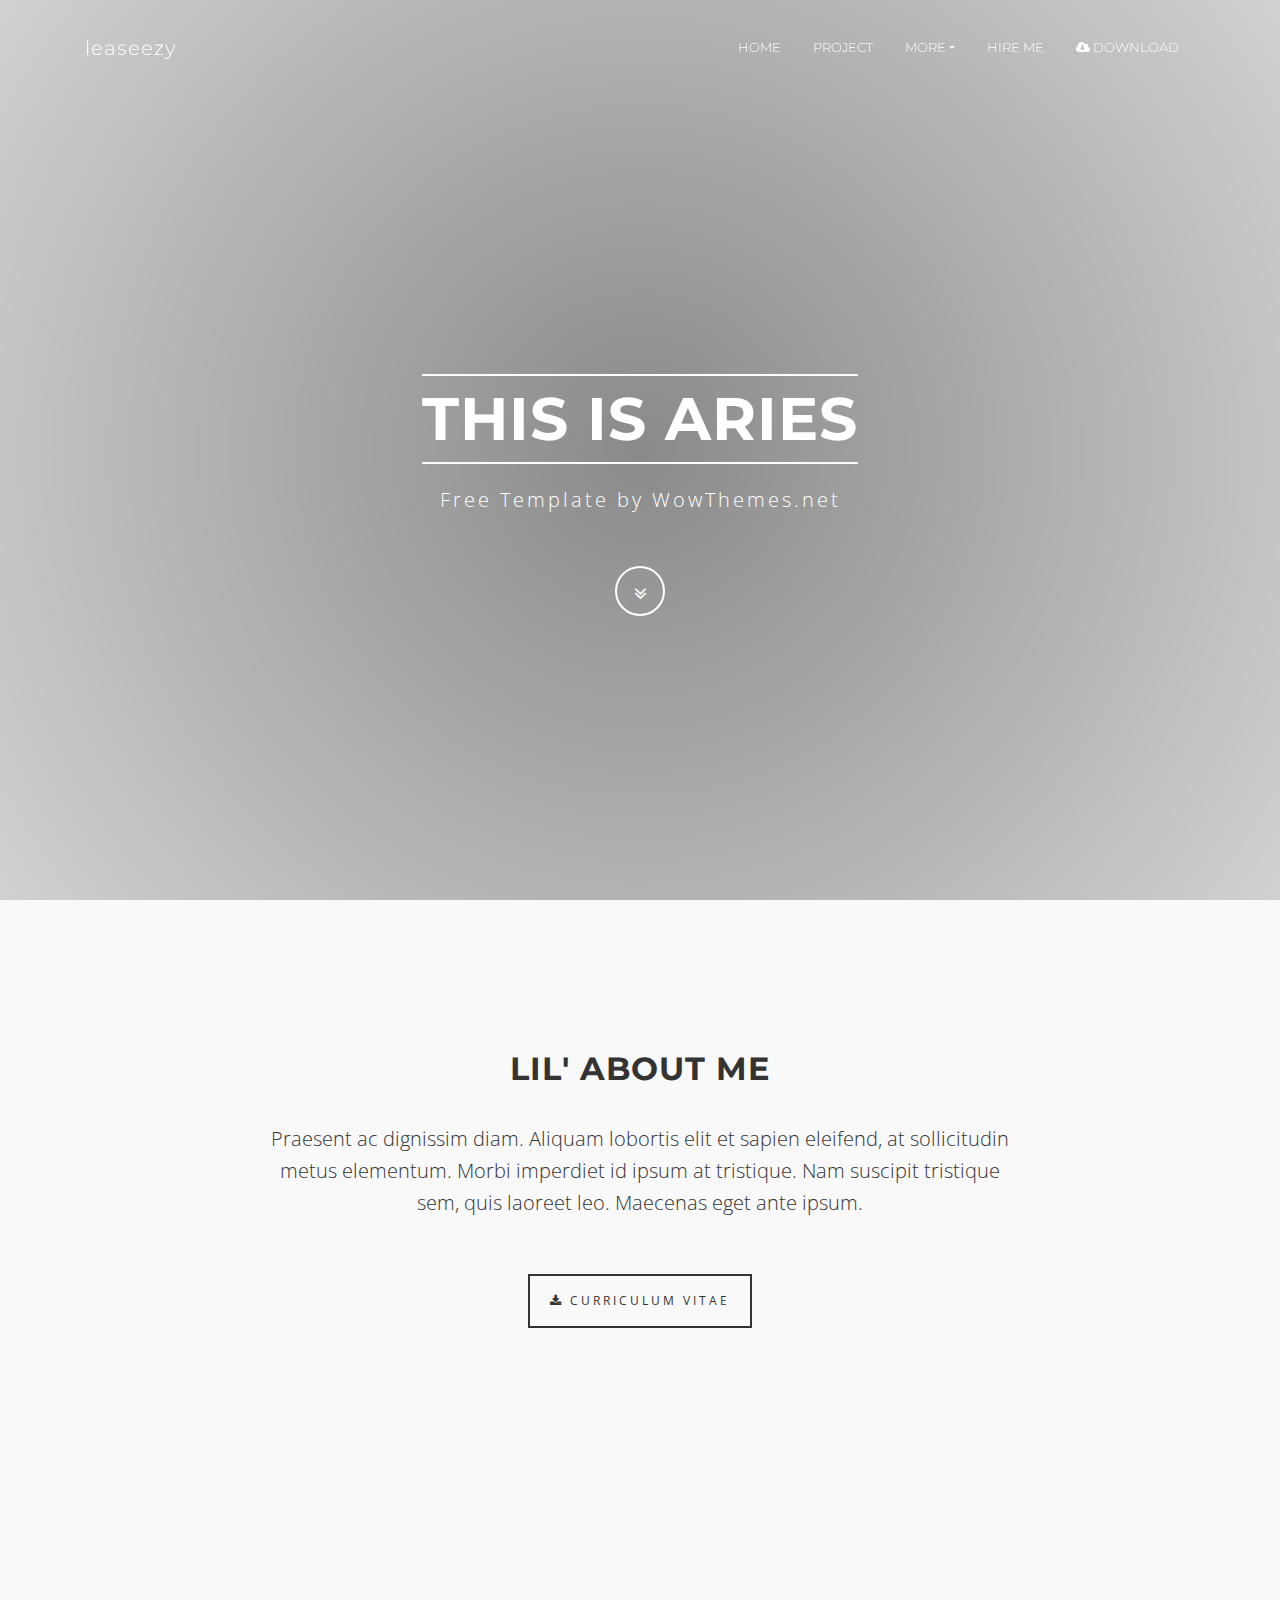
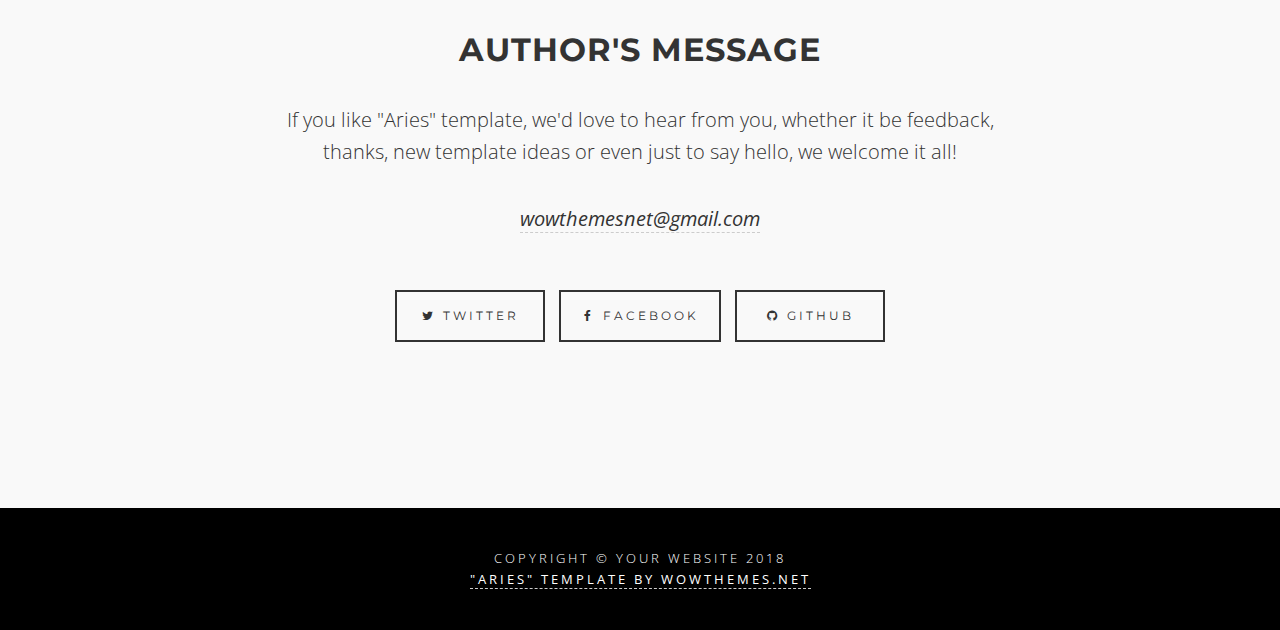
==== index.html @ 0cc39686 "Changing background" ====
<!-- inject:partials/header.html -->
<!DOCTYPE html>
<html lang="en">
  <head>
    <meta charset="utf-8">
    <meta name="viewport" content="width=device-width, initial-scale=1, shrink-to-fit=no">
    <meta http-equiv="x-ua-compatible" content="ie=edge">
    <meta name="description" content="">
    <meta name="keywords" content="">
    <meta name="author" content="">
    <title>Aries Free HTML Template</title>
    <link rel="shortcut icon" href="assets/img/favicon.ico">

    <!-- build:css -->
    <link rel="stylesheet" href="assets/css/main.css">
    <!-- endbuild -->
    
    <link href="https://fonts.googleapis.com/css?family=Montserrat:400,400i,700,700i|Open+Sans:300,300i,400,400i,700,700i" rel="stylesheet">
      
    <link href="https://maxcdn.bootstrapcdn.com/font-awesome/4.7.0/css/font-awesome.min.css" rel="stylesheet" integrity="sha384-wvfXpqpZZVQGK6TAh5PVlGOfQNHSoD2xbE+QkPxCAFlNEevoEH3Sl0sibVcOQVnN" crossorigin="anonymous">
      
    <link rel="stylesheet" href="assets/css/theme.css">
      
  </head>

  <body>      
      
    <nav class="navbar navbar-expand-md navbar-custom fixed-top">
        <div class="container">
            <a class="navbar-brand" href="index.html">leaseezy</a>
            <button class="navbar-light navbar-toggler" type="button" data-toggle="collapse" data-target="#navbarsDefault" aria-controls="navbarsDefault" aria-expanded="false" aria-label="Toggle navigation">
            <span class="navbar-toggler-icon"></span>
            </button>
            <div class="collapse navbar-collapse" id="navbarsDefault">
                <ul class="navbar-custom navbar-nav ml-auto">
                    
                    <li class="nav-item active">
                    <a class="nav-link" href="index.html">Home <span class="sr-only">(current)</span></a>
                    </li>
                    
                    <li class="nav-item">
                    <a class="nav-link" href="portfolio-item.html">Project</a>
                    </li>
   
                    <li class="nav-item dropdown">
                        <a class="nav-link dropdown-toggle" href="http://example.com" id="dropdown01" data-toggle="dropdown" aria-haspopup="true" aria-expanded="false">More</a>
                        <div class="dropdown-menu" aria-labelledby="dropdown01">                        
                        <a class="dropdown-item" href="page.html">Page Layout</a>
                        <a class="dropdown-item" href="post.html">Post Layout</a>
                        <a target="_blank" class="dropdown-item" href="https://www.wowthemes.net/themes/aries/">WP Version</a>
                        </div>
                    </li>
                    
                    <li class="nav-item">
                    <a class="nav-link" href="contact.html">Hire me</a>
                    </li>
                    
                    <li class="nav-item">
                    <a class="nav-link eventdl" href="https://github.com/wowthemesnet/template-aries-bootstrap-html/archive/master.zip"><i class="fa fa-cloud-download"></i> Download</a>
                    </li>
                    
                </ul>              
                
            </div>
        </div>
    </nav>
<!-- endinject -->

      
<!-- Intro -->
<div class="intro">
<div class="intro-body">
	<div class="container">
		<div class="row justify-content-center">
			<div class="col-md-8">
				<h1 class="brand-heading">THIS IS ARIES</h1>
				<p class="intro-text">
					Free Template by WowThemes.net
				</p>
				<a href="#pageid" class="btn btn-circle page-scroll">
				<i class="fa fa-angle-double-down animated"></i>
				</a>
			</div>
		</div>
	</div>
</div>
</div>
      
<!-- About -->
<section id="pageid">
<div class="container content-section text-center">
	<div class="row justify-content-center">		
		<div class="col-md-8">
            <h2 class="d-block">LIL' ABOUT ME</h2>
			<p>
				Praesent ac dignissim diam. Aliquam lobortis elit et sapien eleifend, at sollicitudin metus elementum. Morbi imperdiet id ipsum at tristique. Nam suscipit tristique sem, <a href="#">quis</a> laoreet leo. Maecenas eget ante ipsum.
			</p>
			<p>
				<a href="#" class="btnghost"><i class="fa fa-download"></i> Curriculum Vitae</a>
			</p>
		</div>
	</div>
</div>
</section>
      
<!-- Portfolio -->
<section id="portfolio">
<div class="gallery">
	<ul class="row">
		<li class="col-md-3">
		<a href="portfolio-item.html">
		<img src="https://images.unsplash.com/photo-1504626835342-6b01071d182e?ixlib=rb-0.3.5&ixid=eyJhcHBfaWQiOjEyMDd9&s=975855d515c9d56352ee3bfe74287f2b&auto=format&fit=crop&w=750&q=80" alt="">
		</a>
		</li>
		
		<li class="col-md-3">
		<a href="portfolio-item.html">
		<img src="https://images.unsplash.com/photo-1476514525535-07fb3b4ae5f1?ixlib=rb-0.3.5&ixid=eyJhcHBfaWQiOjEyMDd9&s=468a8c18f5d811cf03c654b653b5089e&auto=format&fit=crop&w=750&q=80" alt="">
		</a>
		</li>
		
		<li class="col-md-3">
		<a href="portfolio-item.html">
		<img src="https://images.unsplash.com/photo-1415650328328-1909c4ceabdb?ixlib=rb-0.3.5&s=4cb4e1b2310aa5d2307eff04f113d5f0&auto=format&fit=crop&w=750&q=80" alt="">
		</a>
		</li>
		
		
		<li class="col-md-3">
		<a href="portfolio-item.html">
		<img src="https://images.unsplash.com/photo-1442850473887-0fb77cd0b337?ixlib=rb-0.3.5&ixid=eyJhcHBfaWQiOjEyMDd9&s=6b527796946e88db3a0ec912ebe1a613&auto=format&fit=crop&w=750&q=80" alt="">
		</a>
		</li>
		
		<li class="col-md-3">
		<a href="portfolio-item.html">
		<img src="https://images.unsplash.com/photo-1495339647587-9021d80165d4?ixlib=rb-0.3.5&ixid=eyJhcHBfaWQiOjEyMDd9&s=79a0f3149dfec84464e0506f5ccb9107&auto=format&fit=crop&w=750&q=80" alt="">
		</a>
		</li>
		
		<li class="col-md-3">
		<a href="portfolio-item.html">
		<img src="https://images.unsplash.com/photo-1506852613309-def986635d7e?ixlib=rb-0.3.5&ixid=eyJhcHBfaWQiOjEyMDd9&s=f8b18461ac8b3abab7e7188eb342d8e1&auto=format&fit=crop&w=750&q=80" alt="">
		</a>
		</li>
		
		
		<li class="col-md-3">
		<a href="portfolio-item.html">
		<img src="https://images.unsplash.com/photo-1430915860098-2e303ffb8276?ixlib=rb-0.3.5&ixid=eyJhcHBfaWQiOjEyMDd9&s=f46f45c52d542e4b7cba47f1709cc98c&auto=format&fit=crop&w=750&q=80" alt="">
		</a>
		</li>
		
		<li class="col-md-3">
		<a href="portfolio-item.html">
		<img src="https://images.unsplash.com/photo-1430263431647-7bed9f792e72?ixlib=rb-0.3.5&ixid=eyJhcHBfaWQiOjEyMDd9&s=2f8e40576370da12b7f4c8c97f4a5044&auto=format&fit=crop&w=750&q=80" alt="">
		</a>
		</li>		

	</ul>
</div>
</section>
      
<!-- Contact -->
<section id="contact">
<div class="container content-section text-center">
	<div class="row justify-content-center">
		<div class="col-md-8">
			<h2>Author's Message</h2>
			<p>
				 If you like "Aries" template, we'd love to hear from you, whether it be feedback, thanks, new template ideas or even just to say hello, we welcome it all!
			</p>
			<p>
                <i><a href="mailto:wowthemesnet@gmail.com" class="highlightlink">wowthemesnet@gmail.com</a></i>
			</p>
			<ul class="list-inline banner-social-buttons">
                
				<li class="d-inline">
				<a href="https://twitter.com/wowthemesnet" class="btn btnghost btn-lg"><i class="fa fa-twitter fa-fw"></i> <span class="network-name">Twitter</span></a>
				</li>
                
				<li class="d-inline">
				<a href="https://www.facebook.com/pages/wowthemesnet/562560840468823" class="btn btnghost btn-lg"><i class="fa fa-facebook fa-fw"></i> <span class="network-name">Facebook</span></a>
				</li>
                
				<li class="d-inline">
				<a href="https://github.com/wowthemesnet/template-aries-bootstrap-html" class="btn btnghost btn-lg"><i class="fa fa-github fa-fw"></i> <span class="network-name">Github</span></a>
				</li>
                
			</ul>
		</div>
	</div>
</div>
</section>
      
<!-- inject:partials/footer.html -->
<footer>
<div class="container text-center">
    <p class="credits">
        Copyright &copy; Your Website 2018<br/>
        <a class="highlightlink" target="_blank" href="https://www.wowthemes.net">"Aries" Template by WowThemes.net</a>
    </p>
</div>
</footer>

<!-- build:js -->
<script src="assets/js/main.js"></script>
<!-- endbuild -->

<script src="assets/js/theme.js"></script>

</body>

</html>
<!-- endinject -->
---- assets/css/theme.css ----
/*
Template Name: Aries HTML
Copyright: wowthemesnet, https://www.wowthemes.net, https://bootstrapstarter.com/
*/

body {
	width:100%;
	height:100%;
	font-family: Open Sans, -apple-system, BlinkMacSystemFont, "Segoe UI", Roboto, "Helvetica Neue", Arial, sans-serif, "Apple Color Emoji", "Segoe UI Emoji", "Segoe UI Symbol";
	color:#fff;
	 font-weight:300;
}
html {
	width:100%;
	height:100%;
}
h1,h2,h3,h4,h5,h6 {
	margin:0 0 35px;
	text-transform:uppercase;
	font-family:Montserrat,"Helvetica Neue",Helvetica,Arial,sans-serif;
	font-weight:700;
	letter-spacing:1px;
}
p {
	margin:0 0 25px;
	font-size:18px;
	line-height:1.5;
}
img {
	max-width:100%;
}
@media(min-width:768px) {
	p {
			margin:0 0 35px;
			font-size:20px;
			line-height:1.6;
	}
}
a {
	color:inherit;
	-webkit-transition:all .2s ease-in-out;
	-moz-transition:all .2s ease-in-out;
	transition:all .2s ease-in-out;
}
a:hover,a:focus {
	text-decoration:none;
	color:inherit;
}
.alignleft {
    float:left;
    margin-right:20px;
}
.alignright {
    float:right;
    margin-left:20px;
}
.light {
	font-weight:400;
}
.navbar-custom {
	margin-bottom:0;
	border-bottom:1px solid rgba(255,255,255,.3);
	text-transform:uppercase;
	font-family:Montserrat,"Helvetica Neue",Helvetica,Arial,sans-serif;
	font-size:13px;
}
.navbar-custom .dropdown-item {
	font-size:13px;
    text-transform: none;
}
.navbar-custom .navbar-brand {
	font-size:20px;
	text-transform:none;
	letter-spacing:1px;
}
.navbar-custom .navbar-brand:focus {
	outline:0;
}
.navbar-custom .navbar-brand .navbar-toggle {
	padding:4px 6px;
	font-size:16px;
	color:#fff;
}
.navbar-custom .navbar-brand .navbar-toggle:focus,.navbar-custom .navbar-brand .navbar-toggle:active {
	outline:0;
}
.nav-link {
	padding-right:1rem;
	padding-left:1rem;
}
.nav-link a {
	-webkit-transition:background .3s ease-in-out;
	-moz-transition:background .3s ease-in-out;
	transition:background .3s ease-in-out;
}
.nav-link:hover {
	outline:0;
	color:#1ba39c;
	background-color:transparent;
}
.nav-link:focus,.nav-link:active {
	outline:0;
	background-color:transparent;
}
.nav-link.active {
	outline:0;
}
.nav-link.active {
	color:#1ba39c;
}
.nav-link.active:hover {
	color:#1ba39c;
}
@media(min-width:768px) {
	.navbar-custom {
			padding:15px 0;
			border-bottom:0;
			font-size:13px;
			background:0 0;
			-webkit-transition:background .5s ease-in-out,padding .5s ease-in-out;
			-moz-transition:background .5s ease-in-out,padding .5s ease-in-out;
			transition:background .5s ease-in-out,padding .5s ease-in-out;
	}
	.navbar-custom.top-nav-collapse {
		padding:1px 0;
		border-bottom:1px solid rgba(255,255,255,.3);
		color:#333;
		background:#fff;
	}
	.navbar-custom.top-nav-collapse a {
			color:#333;
			display:inline-block;
	}
	.navbar-expand-md .navbar-custom.navbar-nav .nav-link {
		padding-right:1rem;
		padding-left:1rem;
		font-weight:300;
	}
	.dropdown-menu {
		border:1px solid rgba(0,0,0,0.03);
	}
}
.intro {
	display:table;
	width:100%;
	height:auto;
	padding:100px 0 100px 0;
	text-align:center;
	color:#fff;
	background-image:radial-gradient(circle at 50% 50%,rgba(0,0,0,0.46),rgba(0,0,0,0.18)),url('https://images.unsplash.com/photo-1512113899577-0fedd3870bae?ixlib=rb-1.2.1&ixid=eyJhcHBfaWQiOjEyMDd9&auto=format&fit=crop&w=2089&q=80');
	-webkit-background-size:cover;
	-moz-background-size:cover;
	background-size:cover;
	-o-background-size:cover;
}
.intro .intro-body {
	display:table-cell;
	vertical-align:middle;
}
.intro .intro-body .brand-heading {
	font-size:40px;
}
.intro .intro-body .intro-text {
	font-size:18px;
}
@media(min-width:768px) {
	.intro {
			height:100vh;
			padding:0;
	}
	.intro .intro-body .brand-heading {
			font-size:60px;
			margin-top:90px;
			margin-bottom:20px;
			border-top:2px solid #fff;
			border-bottom:2px solid #fff;
			display:inline-block;
			padding:7px 0;
	}
	.intro .intro-body .intro-text {
			font-size:20px;
				font-weight:300;
				letter-spacing:3px;
	}
}
.btn-circle {
	width:50px;
	height:50px;
	margin-top:15px;
	line-height:40px;
	text-align:center;
	border:2px solid #fff;
	border-radius:100%!important;
	font-size:20px;
	color:#fff;
	background:0 0;
	-webkit-transition:background .3s ease-in-out;
	-moz-transition:background .3s ease-in-out;
	transition:background .3s ease-in-out;
}
.btn-circle:hover,.btn-circle:focus {
	outline:0;
	color:#fff;
	background:rgba(255,255,255,.1);
}
.btn-circle i.animated {
	-webkit-transition-property:-webkit-transform;
	-webkit-transition-duration:1s;
	-moz-transition-property:-moz-transform;
	-moz-transition-duration:1s;
}
.btn-circle:hover i.animated {
	-webkit-animation-name:pulse;
	-moz-animation-name:pulse;
	-webkit-animation-duration:1.5s;
	-moz-animation-duration:1.5s;
	-webkit-animation-iteration-count:infinite;
	-moz-animation-iteration-count:infinite;
	-webkit-animation-timing-function:linear;
	-moz-animation-timing-function:linear;
}
@-webkit-keyframes pulse {
	0% {
			-webkit-transform:scale(1);
			transform:scale(1);
	}
	50% {
			-webkit-transform:scale(1.2);
			transform:scale(1.2);
	}
	100% {
			-webkit-transform:scale(1);
			transform:scale(1);
	}
}
@-moz-keyframes pulse {
	0% {
			-moz-transform:scale(1);
			transform:scale(1);
	}
	50% {
			-moz-transform:scale(1.2);
			transform:scale(1.2);
	}
	100% {
			-moz-transform:scale(1);
			transform:scale(1);
	}
}
.content-section {
	padding-top:40px;
	padding-bottom:40px;
	clear:both;
}
@media(min-width:767px) {
	.content-section {
			padding:150px 0;
				 clear:both;
	}
}
.btn {
	border-radius:0;
	text-transform:uppercase;
	font-family:Montserrat,"Helvetica Neue",Helvetica,Arial,sans-serif;
	font-weight:400;
	-webkit-transition:all .3s ease-in-out;
	-moz-transition:all .3s ease-in-out;
	transition:all .3s ease-in-out;
}
.btn-default {
	border:1px solid #42dca3;
	color:#42dca3;
	background-color:transparent;
}
.btn-default:hover,.btn-default:focus {
	border:1px solid #42dca3;
	outline:0;
	color:#000;
	background-color:#42dca3;
}
ul.banner-social-buttons {
	margin-top:0;
}
@media(max-width:1199px) {
	ul.banner-social-buttons {
			margin-top:15px;
	}
}
@media(max-width:767px) {
	ul.banner-social-buttons li {
			display:block;
			margin-bottom:20px;
			padding:0;
	}
	ul.banner-social-buttons li:last-child {
			margin-bottom:0;
	}
	.intro .intro-body .brand-heading {
		font-size:40px;
		margin-bottom:5px;
	}
	.intro .intro-body .intro-text {
		margin-bottom:0;
		font-size:14px;
		letter-spacing:1px;
	}
	.navbar-custom {
		background-color:#fff;
	}
	.navbar-custom a {
		color:#333;
	}
	.intro {
		padding:100px 0 50px 0;
	}
}
footer {
	padding:40px 0;
	z-index:1;
	position:relative;
	clear:both;
	background:#000;
}
footer p {
	margin:0;
	font-size:15px;
}
footer p.credits {
	text-transform:uppercase;
	font-size:13px;
	letter-spacing:3px;
}
::-moz-selection {
	text-shadow:none;
	background:#fcfcfc;
	background:rgba(255,255,255,.2);
}
::selection {
	text-shadow:none;
	background:#fcfcfc;
	background:rgba(255,255,255,.2);
}
img::selection {
	background:0 0;
}
img::-moz-selection {
	background:0 0;
}
body {
	webkit-tap-highlight-color:rgba(255,255,255,.2);
}
.bgblue {
	background:#22292c;
}
.inlineblock {
	display:inline-block;
}
p:last-child {
	margin-bottom:0;
}
p.lead {
	line-height:1.9;
}
.btnghost {
	border:2px solid #333;
	background-color:transparent;
	padding:15px 20px;
	letter-spacing:3px;
	font-size:12px;
	text-transform:uppercase;
	font-weight:400;
	color:#333;
	margin:20px 5px 0 5px;
	display:inline-block;
    min-width: 150px;
}
.btnghost:hover {
	background-color:#333;
	color:#fff;
	border:2px solid #333;
}
.highlightlink {
	border-bottom:1px dashed #ccc;
	font-weight:400;
}
.bgcover {
	background-size:cover;
	background-repeat:no-repeat;
	position:relative;
}
img {
	max-width:100%;
}
.gallery ul {
	padding:0;
	margin:0;
}
.gallery img {
	max-width:100%;
	height:auto;
	padding:0;
	margin:0;
}
.gallery ul li {
	margin:0;
	position:relative;
	list-style:none;
	padding:0;
	display:inline-block;
}
.gallery ul li a {
	display:block;
	position:relative;
	width:100%;
	height:100%;
	margin:0;
	padding:0;
	line-height:0;
	overflow:hidden;
	max-height:220px;
}
.gallery ul li a:before {
	position:absolute;
	width:32px;
	height:32px;
	top:40%;
	left:50%;
	margin:-14px 0 0 -16px;
	background:url(data:image/svg+xml;
	utf8,%3C%3Fxml%20version%3D%221.0%22%20encoding%3D%22utf-8%22%3F%3E%0A%3C%21--%20Generator%3A%20Adobe%20Illustrator%2017.1.0%2C%20SVG%20Export%20Plug-In%20.%20SVG%20Version%3A%206.00%20Build%200%29%20%20--%3E%0A%3C%21DOCTYPE%20svg%20PUBLIC%20%22-//W3C//DTD%20SVG%201.1//EN%22%20%22http%3A//www.w3.org/Graphics/SVG/1.1/DTD/svg11.dtd%22%3E%0A%3Csvg%20version%3D%221.1%22%0A%09%20id%3D%22svg2%22%20xmlns%3Adc%3D%22http%3A//purl.org/dc/elements/1.1/%22%20xmlns%3Acc%3D%22http%3A//creativecommons.org/ns%23%22%20xmlns%3Ardf%3D%22http%3A//www.w3.org/1999/02/22-rdf-syntax-ns%23%22%20xmlns%3Asvg%3D%22http%3A//www.w3.org/2000/svg%22%20xmlns%3Asodipodi%3D%22http%3A//sodipodi.sourceforge.net/DTD/sodipodi-0.dtd%22%20xmlns%3Ainkscape%3D%22http%3A//www.inkscape.org/namespaces/inkscape%22%20inkscape%3Aversion%3D%220.48.4%20r9939%22%20sodipodi%3Adocname%3D%22icon-fullscreen.svg%22%0A%09%20xmlns%3D%22http%3A//www.w3.org/2000/svg%22%20xmlns%3Axlink%3D%22http%3A//www.w3.org/1999/xlink%22%20x%3D%220px%22%20y%3D%220px%22%20viewBox%3D%220%200%20960%20560%22%0A%09%20enable-background%3D%22new%200%200%20960%20560%22%20xml%3Aspace%3D%22preserve%22%3E%0A%3Csodipodi%3Anamedview%20%20borderopacity%3D%221%22%20pagecolor%3D%22%23ffffff%22%20bordercolor%3D%22%23666666%22%20objecttolerance%3D%2210%22%20gridtolerance%3D%2210%22%20guidetolerance%3D%2210%22%20showgrid%3D%22false%22%20fit-margin-top%3D%220%22%20fit-margin-left%3D%220%22%20inkscape%3Azoom%3D%227.375%22%20inkscape%3Acx%3D%22-5.1525424%22%20inkscape%3Acy%3D%2216%22%20id%3D%22namedview11%22%20inkscape%3Awindow-x%3D%22-8%22%20inkscape%3Awindow-y%3D%22-8%22%20fit-margin-right%3D%220%22%20inkscape%3Apageopacity%3D%220%22%20fit-margin-bottom%3D%220%22%20inkscape%3Awindow-width%3D%221366%22%20inkscape%3Awindow-height%3D%22706%22%20inkscape%3Awindow-maximized%3D%221%22%20inkscape%3Apageshadow%3D%222%22%20inkscape%3Acurrent-layer%3D%22svg2%22%3E%0A%09%3C/sodipodi%3Anamedview%3E%0A%3Cg%3E%0A%09%3Crect%20x%3D%22220%22%20y%3D%22260%22%20fill%3D%22%23FFFFFF%22%20width%3D%22536%22%20height%3D%2224%22/%3E%0A%3C/g%3E%0A%3Cg%3E%0A%09%3Crect%20x%3D%22476%22%20y%3D%224%22%20fill%3D%22%23FFFFFF%22%20width%3D%2224%22%20height%3D%22556%22/%3E%0A%3C/g%3E%0A%3C/svg%3E%0A) no-repeat;
	content:"";
	opacity:0;
	z-index:1;
	-webkit-transition:all 0.3s linear;
	-moz-transition:all 0.3s linear;
	transition:all 0.3s linear;
}
.gallery ul li a:hover:before {
	top:50%;
	opacity:1;
}
.gallery ul li a:after {
	position:absolute;
	width:100%;
	top:0;
	bottom:0;
	background:rgba(0,0,0,0.3);
	content:"";
	opacity:0;
	-webkit-transition:all 0.3s linear;
	-moz-transition:all 0.3s linear;
	transition:all 0.3s linear;
}
.gallery ul li a:hover:after {
	opacity:1;
}
.sidebar {padding-left:10%;font-size:15px;}
.widget {margin-bottom:2rem;}
.widget ul li { border-bottom: 1px solid #f3f3f3;padding:6px 0;}
.widget h6 {margin-bottom:20px;font-size:15px;}
section:after {
	float:none;
	clear:both;
}
section {
	background-color:#f9f9f9;
	color:#333;
	overflow:hidden;
}
.done {
	display:none;
}
.error input,input.error,.error textarea,textarea.error {
	background-color:#ffffff;
	border-bottom:2px solid orangered !Important;
	-webkit-transition:border linear 0.2s,box-shadow linear 0.2s;
	-moz-transition:border linear 0.2s,box-shadow linear 0.2s;
	-o-transition:border linear 0.2s,box-shadow linear 0.2s;
	transition:border linear 0.2s,box-shadow linear 0.2s;
}
#contactform input,#contactform textarea {
	border:0px;
	border-bottom:2px solid #333;
	width:100%;
	background-color:transparent;
	padding:20px 0px;
	text-transform:uppercase;
	letter-spacing:2px;
	margin-bottom:20px;
}
#contactform .btn {
	width:auto;
	border:2px solid;
	padding:10px 20px;
	display:inline-block;
}
#contactform .btn:hover {
	background-color:#333;
	color:#fff;
	border:2px solid #333;
}
#contactform input:focus,#contactform input:active,#contactform textarea:focus,#contactform textarea:active {
	border-top:0px;
	border-bottom:2px solid lightseagreen;
	outline:0;
	outline: none;
}
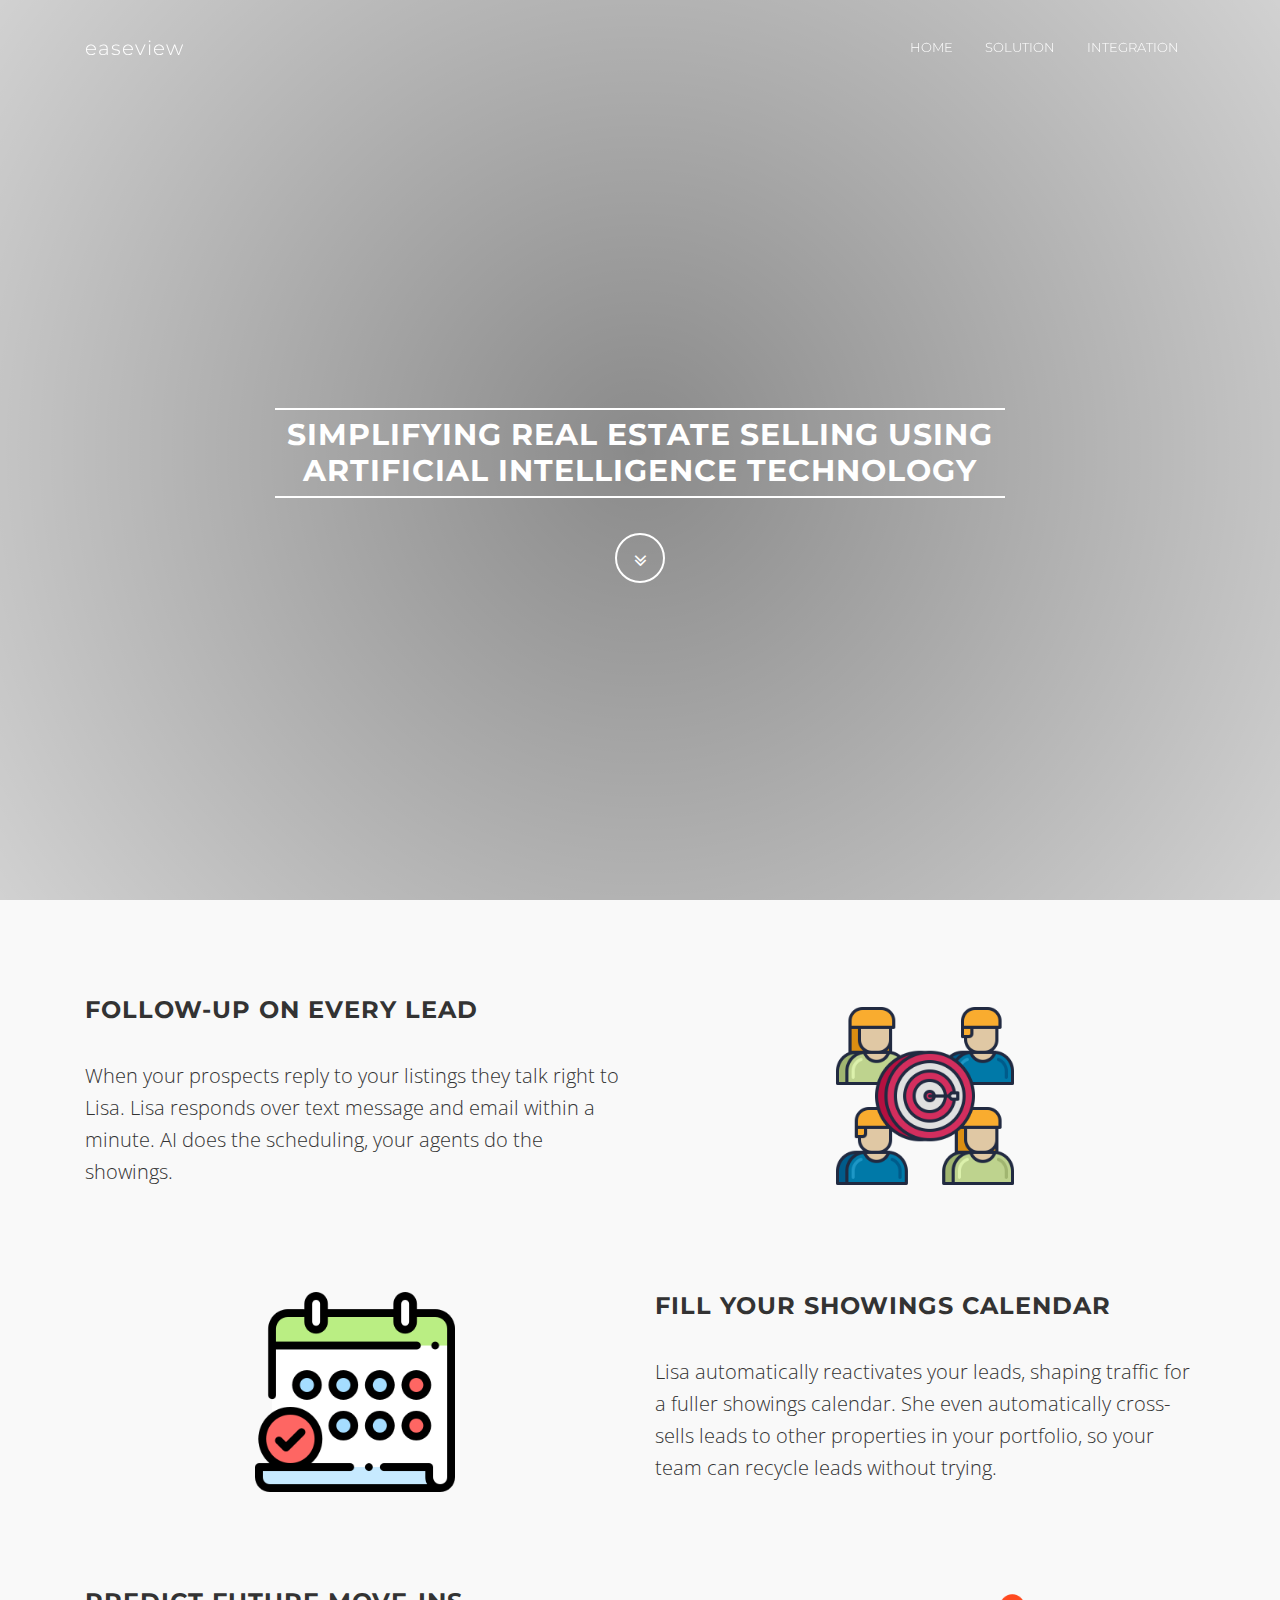
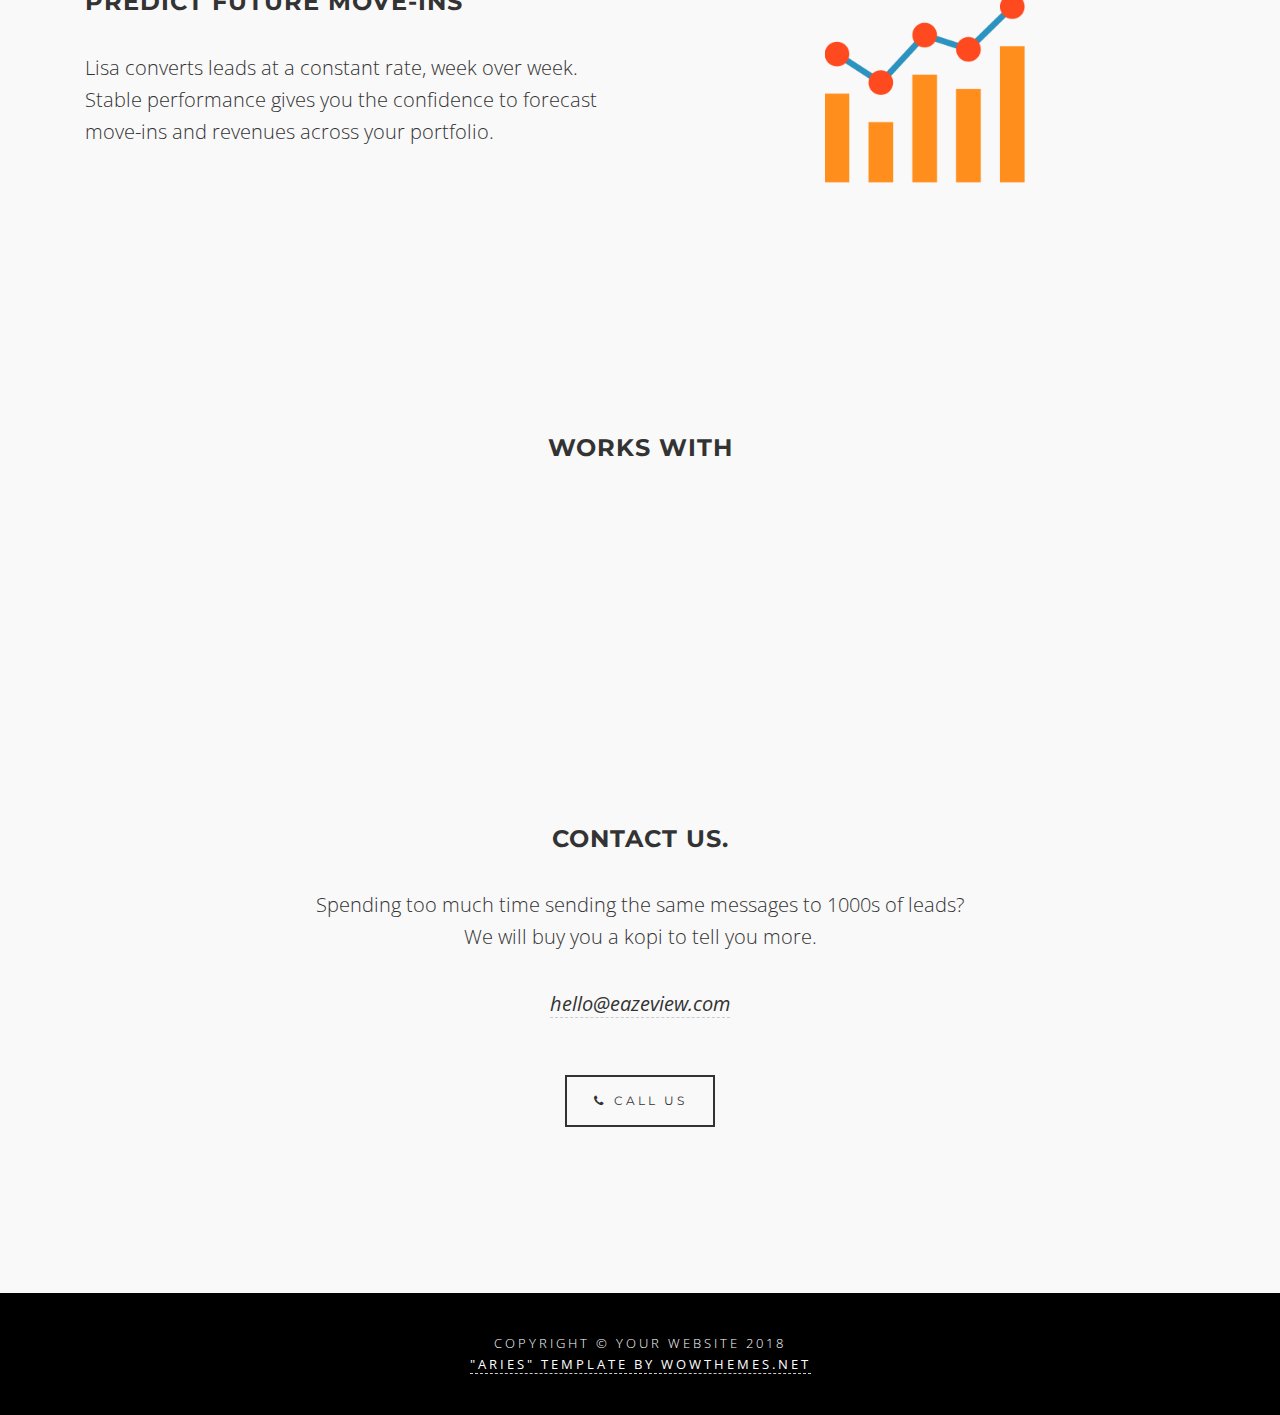
==== commit 70c9d55c: "Changes draft 1" ====
--- a/index.html
+++ b/index.html
@@ -27,7 +27,7 @@
       
     <nav class="navbar navbar-expand-md navbar-custom fixed-top">
         <div class="container">
-            <a class="navbar-brand" href="index.html">leaseezy</a>
+            <a class="navbar-brand" href="index.html">easeview</a>
             <button class="navbar-light navbar-toggler" type="button" data-toggle="collapse" data-target="#navbarsDefault" aria-controls="navbarsDefault" aria-expanded="false" aria-label="Toggle navigation">
             <span class="navbar-toggler-icon"></span>
             </button>
@@ -35,29 +35,14 @@
                 <ul class="navbar-custom navbar-nav ml-auto">
                     
                     <li class="nav-item active">
-                    <a class="nav-link" href="index.html">Home <span class="sr-only">(current)</span></a>
-                    </li>
-                    
+                    	<a class="nav-link" href="index.html">Home <span class="sr-only">(current)</span></a>
+                    </li>     
                     <li class="nav-item">
-                    <a class="nav-link" href="portfolio-item.html">Project</a>
-                    </li>
-   
-                    <li class="nav-item dropdown">
-                        <a class="nav-link dropdown-toggle" href="http://example.com" id="dropdown01" data-toggle="dropdown" aria-haspopup="true" aria-expanded="false">More</a>
-                        <div class="dropdown-menu" aria-labelledby="dropdown01">                        
-                        <a class="dropdown-item" href="page.html">Page Layout</a>
-                        <a class="dropdown-item" href="post.html">Post Layout</a>
-                        <a target="_blank" class="dropdown-item" href="https://www.wowthemes.net/themes/aries/">WP Version</a>
-                        </div>
-                    </li>
-                    
-                    <li class="nav-item">
-                    <a class="nav-link" href="contact.html">Hire me</a>
-                    </li>
-                    
-                    <li class="nav-item">
-                    <a class="nav-link eventdl" href="https://github.com/wowthemesnet/template-aries-bootstrap-html/archive/master.zip"><i class="fa fa-cloud-download"></i> Download</a>
-                    </li>
+                   		<a class="nav-link" href="#pageid">Solution</a>
+					</li>
+					<li class="nav-item">
+						<a class="nav-link" href="#works-with">Integration</a>
+					</li>
                     
                 </ul>              
                 
@@ -73,10 +58,7 @@
 	<div class="container">
 		<div class="row justify-content-center">
 			<div class="col-md-8">
-				<h1 class="brand-heading">THIS IS ARIES</h1>
-				<p class="intro-text">
-					Free Template by WowThemes.net
-				</p>
+				<h1 class="brand-heading">Simplifying Real Estate Selling Using Artificial Intelligence Technology</h1>
 				<a href="#pageid" class="btn btn-circle page-scroll">
 				<i class="fa fa-angle-double-down animated"></i>
 				</a>
@@ -88,21 +70,58 @@
       
 <!-- About -->
 <section id="pageid">
-<div class="container content-section text-center">
+<div class="container my-5">
 	<div class="row justify-content-center">		
-		<div class="col-md-8">
-            <h2 class="d-block">LIL' ABOUT ME</h2>
-			<p>
-				Praesent ac dignissim diam. Aliquam lobortis elit et sapien eleifend, at sollicitudin metus elementum. Morbi imperdiet id ipsum at tristique. Nam suscipit tristique sem, <a href="#">quis</a> laoreet leo. Maecenas eget ante ipsum.
-			</p>
-			<p>
-				<a href="#" class="btnghost"><i class="fa fa-download"></i> Curriculum Vitae</a>
-			</p>
-		</div>
-	</div>
-</div>
-</section>
-      
+		<div class="col-md-6 my-5">
+            <h4 class="d-block">Follow-up on every lead</h4>
+			<p>
+				When your prospects reply to your listings they talk right to Lisa. Lisa responds over text message and email within a minute. AI does the scheduling, your agents do the showings.
+			</p>
+		</div>
+		<div class="col-md-6 my-5 text-center">
+            <img src="assets/img/target.png"  height="200" alt="">
+		</div>
+		<div class="col-md-6 my-5 text-center">
+            <img src="assets/img/appointment.png"  height="200" alt="">
+		</div>
+		<div class="col-md-6 my-5">
+            <h4 class="d-block">Fill your showings calendar</h4>
+			<p>
+				Lisa automatically reactivates your leads, shaping traffic for a fuller showings calendar. She even automatically cross-sells leads to other properties in your portfolio, so your team can recycle leads without trying.
+			</p>
+		</div>
+		<div class="col-md-6 my-5">
+            <h4 class="d-block">Predict future move-ins</h4>
+			<p>
+				Lisa converts leads at a constant rate, week over week. Stable performance gives you the confidence to forecast move-ins and revenues across your portfolio.
+			</p>
+		</div>
+		<div class="col-md-6 my-5 text-center">
+            <img src="assets/img/graph.png"  height="200" alt="">
+		</div>
+	</div>
+</div>
+</section>
+<!-- Works With -->
+<section id="works-with">
+	<div class="container content-section text-center">
+		<div class="row justify-content-center">		
+			<div class="col-md-12">
+				<h4 class="d-block">Works With</h4>
+			</div>
+			<div class="col-md-12">
+				<div class="row">
+					<div class="col-md-6">
+						<img src="https://www.99.co/static/img/logo/99-hires.png"  height="100" alt="">
+					</div>
+					<div class="col-md-6">
+						<img src="https://www.asiapropertyawards.com/wp-content/uploads/2018/11/logo-propertyguru.png" height="100" alt="">
+					</div>
+				</div>
+			</div>
+		</div>
+	</div>
+</section>
 <!-- Portfolio -->
 <section id="portfolio">
 <div class="gallery">
@@ -147,44 +166,34 @@
 		
 		<li class="col-md-3">
 		<a href="portfolio-item.html">
-		<img src="https://images.unsplash.com/photo-1430915860098-2e303ffb8276?ixlib=rb-0.3.5&ixid=eyJhcHBfaWQiOjEyMDd9&s=f46f45c52d542e4b7cba47f1709cc98c&auto=format&fit=crop&w=750&q=80" alt="">
-		</a>
-		</li>
-		
-		<li class="col-md-3">
-		<a href="portfolio-item.html">
-		<img src="https://images.unsplash.com/photo-1430263431647-7bed9f792e72?ixlib=rb-0.3.5&ixid=eyJhcHBfaWQiOjEyMDd9&s=2f8e40576370da12b7f4c8c97f4a5044&auto=format&fit=crop&w=750&q=80" alt="">
+		<img src="https://images.unsplash.com/photo-1527465094057-db061fdbfaf7?ixlib=rb-1.2.1&auto=format&fit=crop&w=900&q=60" alt="">
+		</a>
+		</li>
+		
+		<li class="col-md-3">
+		<a href="portfolio-item.html">
+		<img src="https://images.unsplash.com/photo-1489936724440-afaf5a115ede?ixlib=rb-1.2.1&auto=format&fit=crop&w=900&q=60" alt="">
 		</a>
 		</li>		
 
 	</ul>
 </div>
 </section>
-      
 <!-- Contact -->
 <section id="contact">
 <div class="container content-section text-center">
 	<div class="row justify-content-center">
 		<div class="col-md-8">
-			<h2>Author's Message</h2>
-			<p>
-				 If you like "Aries" template, we'd love to hear from you, whether it be feedback, thanks, new template ideas or even just to say hello, we welcome it all!
-			</p>
-			<p>
-                <i><a href="mailto:wowthemesnet@gmail.com" class="highlightlink">wowthemesnet@gmail.com</a></i>
+			<h4> Contact Us.</h4>
+			<p>
+				Spending too much time sending the same messages to 1000s of leads? <br> We will buy you a kopi to tell you more.
+			</p>
+			<p>
+                <i><a href="mailto:wowthemesnet@gmail.com" class="highlightlink">hello@eazeview.com</a></i>
 			</p>
 			<ul class="list-inline banner-social-buttons">
-                
 				<li class="d-inline">
-				<a href="https://twitter.com/wowthemesnet" class="btn btnghost btn-lg"><i class="fa fa-twitter fa-fw"></i> <span class="network-name">Twitter</span></a>
-				</li>
-                
-				<li class="d-inline">
-				<a href="https://www.facebook.com/pages/wowthemesnet/562560840468823" class="btn btnghost btn-lg"><i class="fa fa-facebook fa-fw"></i> <span class="network-name">Facebook</span></a>
-				</li>
-                
-				<li class="d-inline">
-				<a href="https://github.com/wowthemesnet/template-aries-bootstrap-html" class="btn btnghost btn-lg"><i class="fa fa-github fa-fw"></i> <span class="network-name">Github</span></a>
+					<a href="tel:6588929133" class="btn btnghost btn-lg"><i class="fa fa-phone fa-fw"></i> <span class="network-name">Call Us</span></a>
 				</li>
                 
 			</ul>
--- a/assets/css/theme.css
+++ b/assets/css/theme.css
@@ -158,7 +158,7 @@
 	vertical-align:middle;
 }
 .intro .intro-body .brand-heading {
-	font-size:40px;
+	font-size:20px;
 }
 .intro .intro-body .intro-text {
 	font-size:18px;
@@ -169,7 +169,7 @@
 			padding:0;
 	}
 	.intro .intro-body .brand-heading {
-			font-size:60px;
+			font-size:30px;
 			margin-top:90px;
 			margin-bottom:20px;
 			border-top:2px solid #fff;
@@ -296,7 +296,7 @@
 			margin-bottom:0;
 	}
 	.intro .intro-body .brand-heading {
-		font-size:40px;
+		font-size:30px;
 		margin-bottom:5px;
 	}
 	.intro .intro-body .intro-text {
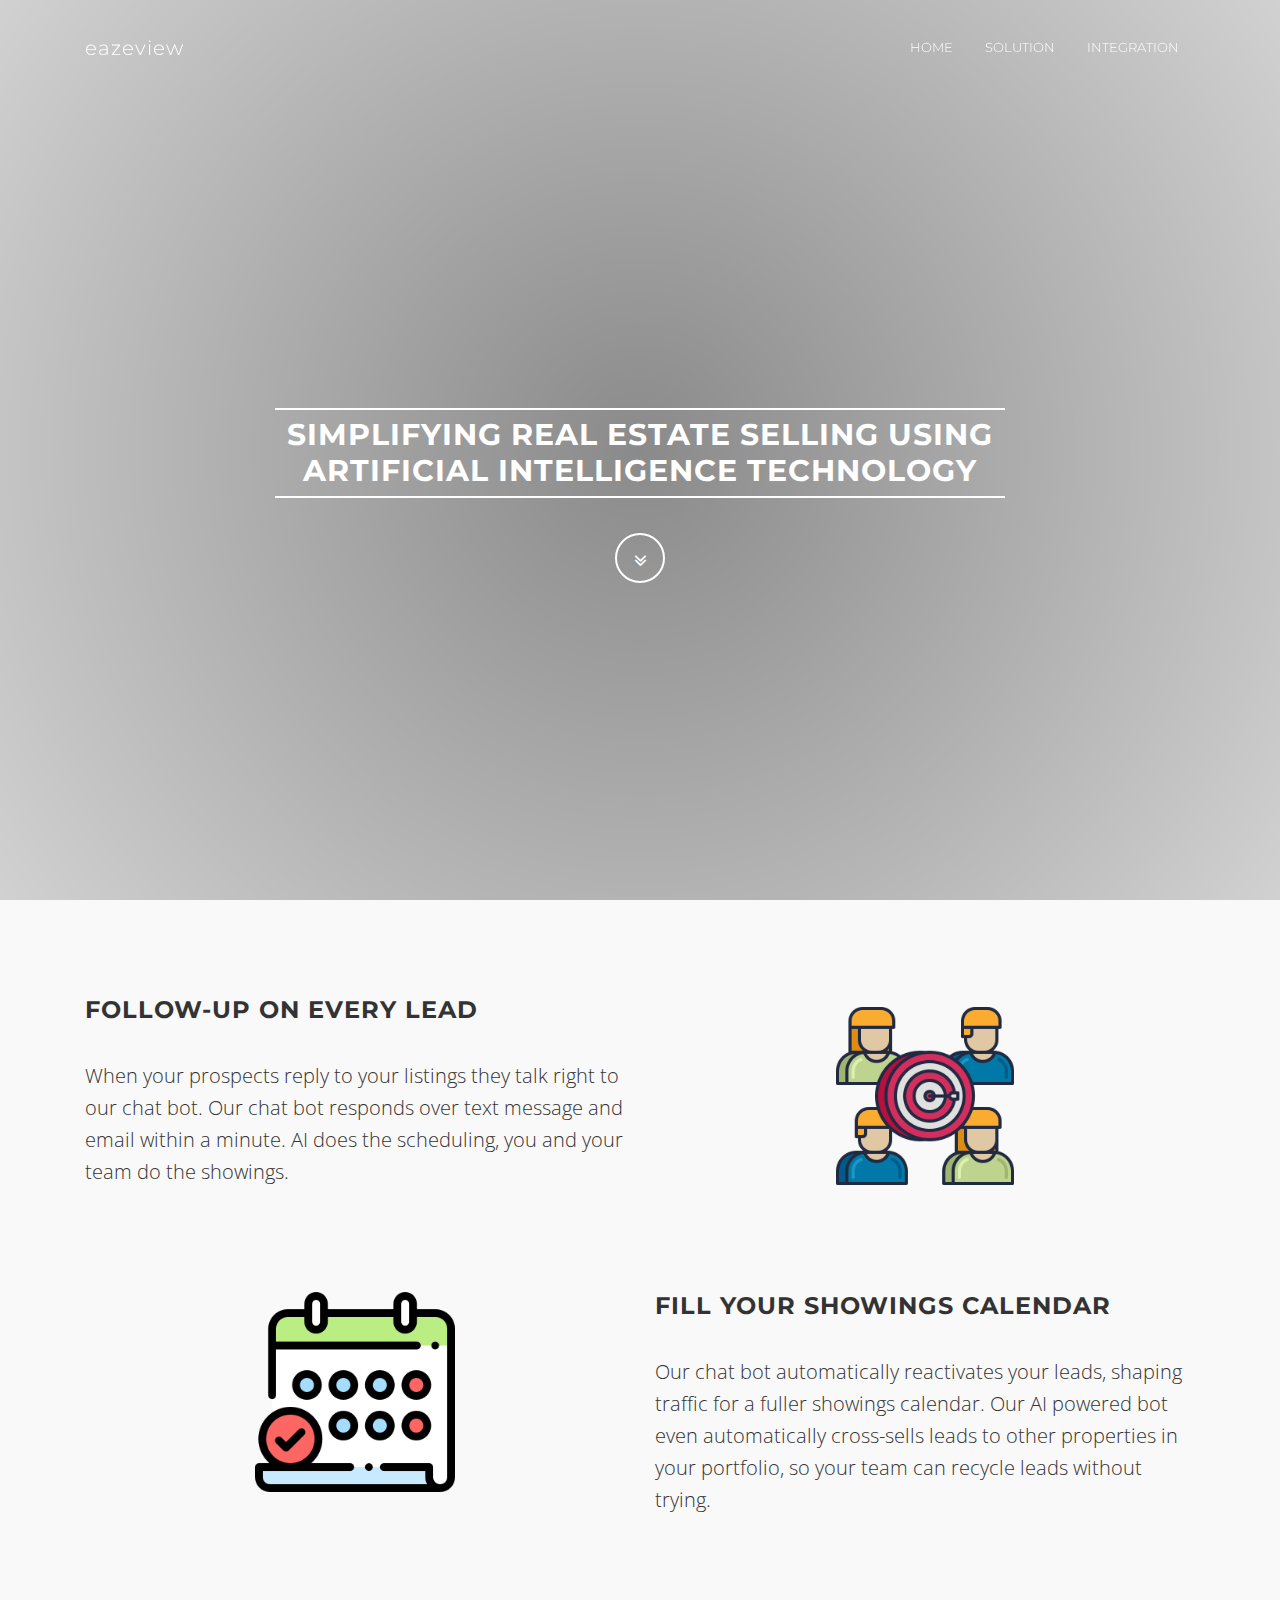
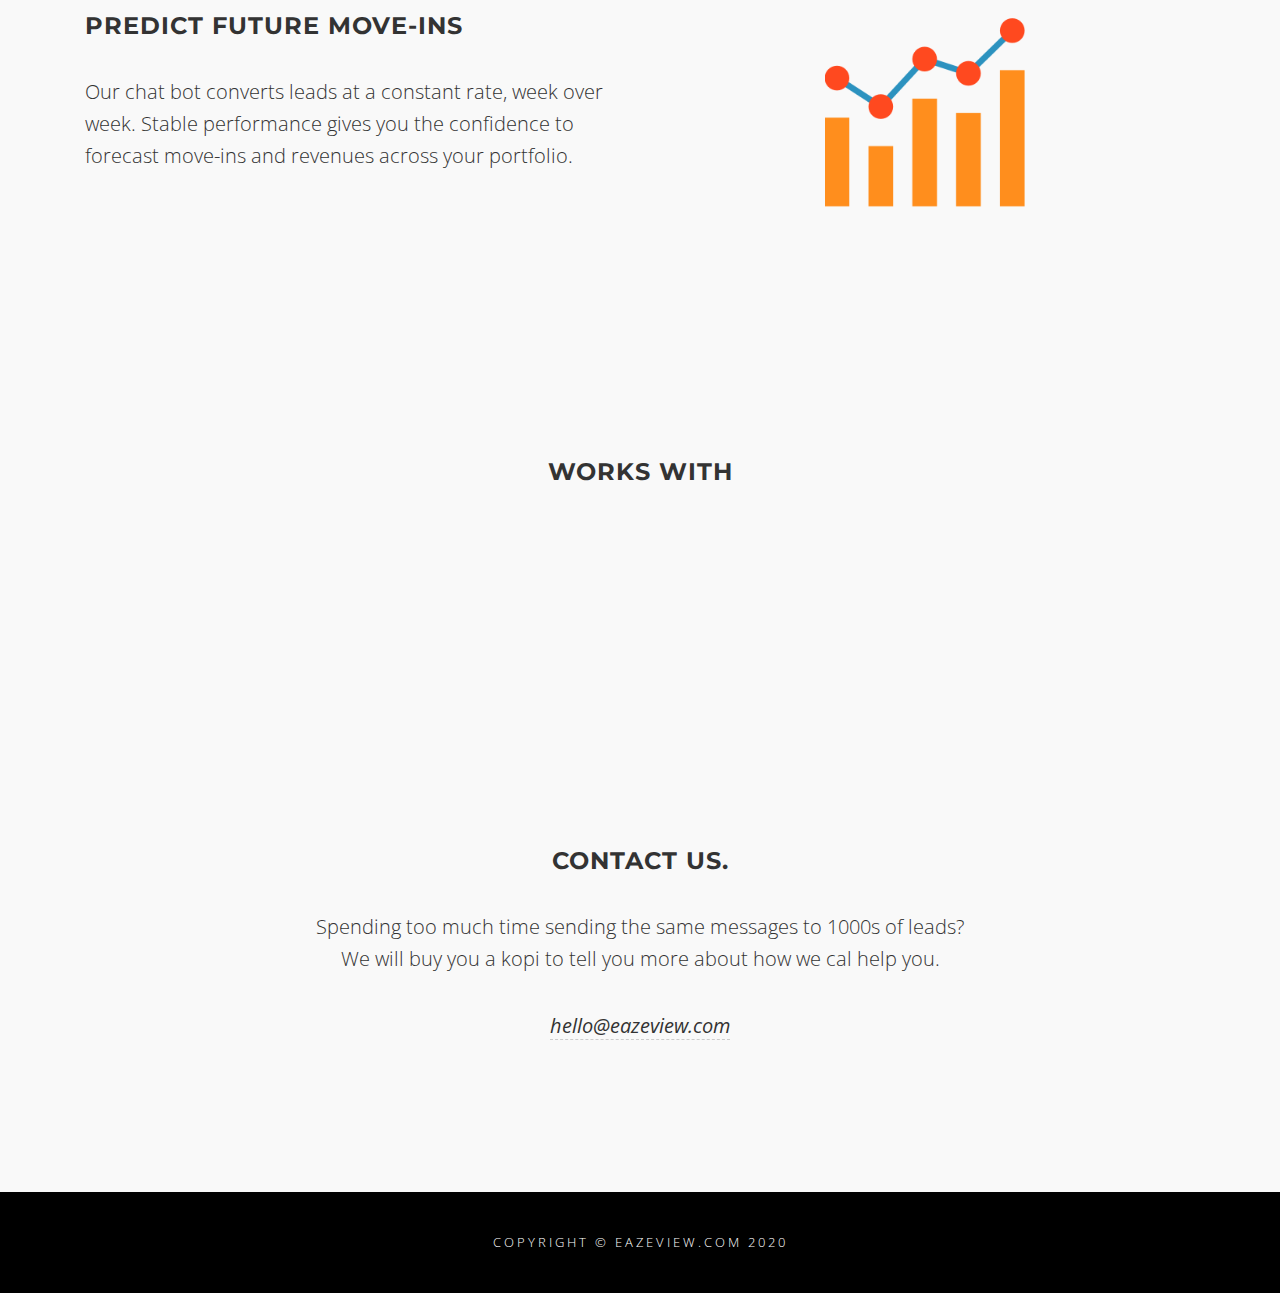
==== commit 97b66ef6: "Changes" ====
--- a/index.html
+++ b/index.html
@@ -8,7 +8,7 @@
     <meta name="description" content="">
     <meta name="keywords" content="">
     <meta name="author" content="">
-    <title>Aries Free HTML Template</title>
+    <title>Real Esate Software</title>
     <link rel="shortcut icon" href="assets/img/favicon.ico">
 
     <!-- build:css -->
@@ -27,7 +27,7 @@
       
     <nav class="navbar navbar-expand-md navbar-custom fixed-top">
         <div class="container">
-            <a class="navbar-brand" href="index.html">easeview</a>
+            <a class="navbar-brand" href="index.html">eazeview</a>
             <button class="navbar-light navbar-toggler" type="button" data-toggle="collapse" data-target="#navbarsDefault" aria-controls="navbarsDefault" aria-expanded="false" aria-label="Toggle navigation">
             <span class="navbar-toggler-icon"></span>
             </button>
@@ -75,25 +75,25 @@
 		<div class="col-md-6 my-5">
             <h4 class="d-block">Follow-up on every lead</h4>
 			<p>
-				When your prospects reply to your listings they talk right to Lisa. Lisa responds over text message and email within a minute. AI does the scheduling, your agents do the showings.
+				When your prospects reply to your listings they talk right to our chat bot. Our chat bot responds over text message and email within a minute. AI does the scheduling, you and your team do the showings.
 			</p>
 		</div>
 		<div class="col-md-6 my-5 text-center">
             <img src="assets/img/target.png"  height="200" alt="">
 		</div>
-		<div class="col-md-6 my-5 text-center">
+		<div class="col-md-6 my-5 pull-xs-right text-center">
             <img src="assets/img/appointment.png"  height="200" alt="">
 		</div>
 		<div class="col-md-6 my-5">
             <h4 class="d-block">Fill your showings calendar</h4>
 			<p>
-				Lisa automatically reactivates your leads, shaping traffic for a fuller showings calendar. She even automatically cross-sells leads to other properties in your portfolio, so your team can recycle leads without trying.
+				Our chat bot automatically reactivates your leads, shaping traffic for a fuller showings calendar. Our AI powered bot even automatically cross-sells leads to other properties in your portfolio, so your team can recycle leads without trying.
 			</p>
 		</div>
 		<div class="col-md-6 my-5">
             <h4 class="d-block">Predict future move-ins</h4>
 			<p>
-				Lisa converts leads at a constant rate, week over week. Stable performance gives you the confidence to forecast move-ins and revenues across your portfolio.
+				Our chat bot converts leads at a constant rate, week over week. Stable performance gives you the confidence to forecast move-ins and revenues across your portfolio.
 			</p>
 		</div>
 		<div class="col-md-6 my-5 text-center">
@@ -128,54 +128,27 @@
 	<ul class="row">
 		<li class="col-md-3">
 		<a href="portfolio-item.html">
-		<img src="https://images.unsplash.com/photo-1504626835342-6b01071d182e?ixlib=rb-0.3.5&ixid=eyJhcHBfaWQiOjEyMDd9&s=975855d515c9d56352ee3bfe74287f2b&auto=format&fit=crop&w=750&q=80" alt="">
+		<img src="https://images.unsplash.com/photo-1496902526517-c0f2cb8fdb6a?ixlib=rb-1.2.1&auto=format&fit=crop&w=2100&q=80" alt="">
+		</a>
+		</li>
+		
+		<li class="col-md-3">
+			<a href="portfolio-item.html">
+			<img src="https://images.unsplash.com/photo-1527465094057-db061fdbfaf7?ixlib=rb-1.2.1&auto=format&fit=crop&w=900&q=60" alt="">
+			</a>
+		</li>
+
+		<li class="col-md-3">
+		<a href="portfolio-item.html">
+			<img src="https://images.unsplash.com/photo-1560518883-ce09059eeffa?ixlib=rb-1.2.1&ixid=eyJhcHBfaWQiOjEyMDd9&auto=format&fit=crop&w=1866&q=80" alt="">
 		</a>
 		</li>
 		
 		<li class="col-md-3">
 		<a href="portfolio-item.html">
-		<img src="https://images.unsplash.com/photo-1476514525535-07fb3b4ae5f1?ixlib=rb-0.3.5&ixid=eyJhcHBfaWQiOjEyMDd9&s=468a8c18f5d811cf03c654b653b5089e&auto=format&fit=crop&w=750&q=80" alt="">
+		<img src="https://images.unsplash.com/photo-1490952369159-78668023258c?ixlib=rb-1.2.1&ixid=eyJhcHBfaWQiOjEyMDd9&auto=format&fit=crop&w=934&q=80" alt="">
 		</a>
 		</li>
-		
-		<li class="col-md-3">
-		<a href="portfolio-item.html">
-		<img src="https://images.unsplash.com/photo-1415650328328-1909c4ceabdb?ixlib=rb-0.3.5&s=4cb4e1b2310aa5d2307eff04f113d5f0&auto=format&fit=crop&w=750&q=80" alt="">
-		</a>
-		</li>
-		
-		
-		<li class="col-md-3">
-		<a href="portfolio-item.html">
-		<img src="https://images.unsplash.com/photo-1442850473887-0fb77cd0b337?ixlib=rb-0.3.5&ixid=eyJhcHBfaWQiOjEyMDd9&s=6b527796946e88db3a0ec912ebe1a613&auto=format&fit=crop&w=750&q=80" alt="">
-		</a>
-		</li>
-		
-		<li class="col-md-3">
-		<a href="portfolio-item.html">
-		<img src="https://images.unsplash.com/photo-1495339647587-9021d80165d4?ixlib=rb-0.3.5&ixid=eyJhcHBfaWQiOjEyMDd9&s=79a0f3149dfec84464e0506f5ccb9107&auto=format&fit=crop&w=750&q=80" alt="">
-		</a>
-		</li>
-		
-		<li class="col-md-3">
-		<a href="portfolio-item.html">
-		<img src="https://images.unsplash.com/photo-1506852613309-def986635d7e?ixlib=rb-0.3.5&ixid=eyJhcHBfaWQiOjEyMDd9&s=f8b18461ac8b3abab7e7188eb342d8e1&auto=format&fit=crop&w=750&q=80" alt="">
-		</a>
-		</li>
-		
-		
-		<li class="col-md-3">
-		<a href="portfolio-item.html">
-		<img src="https://images.unsplash.com/photo-1527465094057-db061fdbfaf7?ixlib=rb-1.2.1&auto=format&fit=crop&w=900&q=60" alt="">
-		</a>
-		</li>
-		
-		<li class="col-md-3">
-		<a href="portfolio-item.html">
-		<img src="https://images.unsplash.com/photo-1489936724440-afaf5a115ede?ixlib=rb-1.2.1&auto=format&fit=crop&w=900&q=60" alt="">
-		</a>
-		</li>		
-
 	</ul>
 </div>
 </section>
@@ -186,17 +159,17 @@
 		<div class="col-md-8">
 			<h4> Contact Us.</h4>
 			<p>
-				Spending too much time sending the same messages to 1000s of leads? <br> We will buy you a kopi to tell you more.
+				Spending too much time sending the same messages to 1000s of leads? <br> We will buy you a kopi to tell you more about how we cal help you.
 			</p>
 			<p>
-                <i><a href="mailto:wowthemesnet@gmail.com" class="highlightlink">hello@eazeview.com</a></i>
+                <i><a href="mailto:hello@eazeview.com" class="highlightlink">hello@eazeview.com</a></i>
 			</p>
-			<ul class="list-inline banner-social-buttons">
+			<!-- <ul class="list-inline banner-social-buttons">
 				<li class="d-inline">
 					<a href="tel:6588929133" class="btn btnghost btn-lg"><i class="fa fa-phone fa-fw"></i> <span class="network-name">Call Us</span></a>
 				</li>
                 
-			</ul>
+			</ul> -->
 		</div>
 	</div>
 </div>
@@ -206,8 +179,7 @@
 <footer>
 <div class="container text-center">
     <p class="credits">
-        Copyright &copy; Your Website 2018<br/>
-        <a class="highlightlink" target="_blank" href="https://www.wowthemes.net">"Aries" Template by WowThemes.net</a>
+        Copyright &copy; Eazeview.com 2020<br/>
     </p>
 </div>
 </footer>
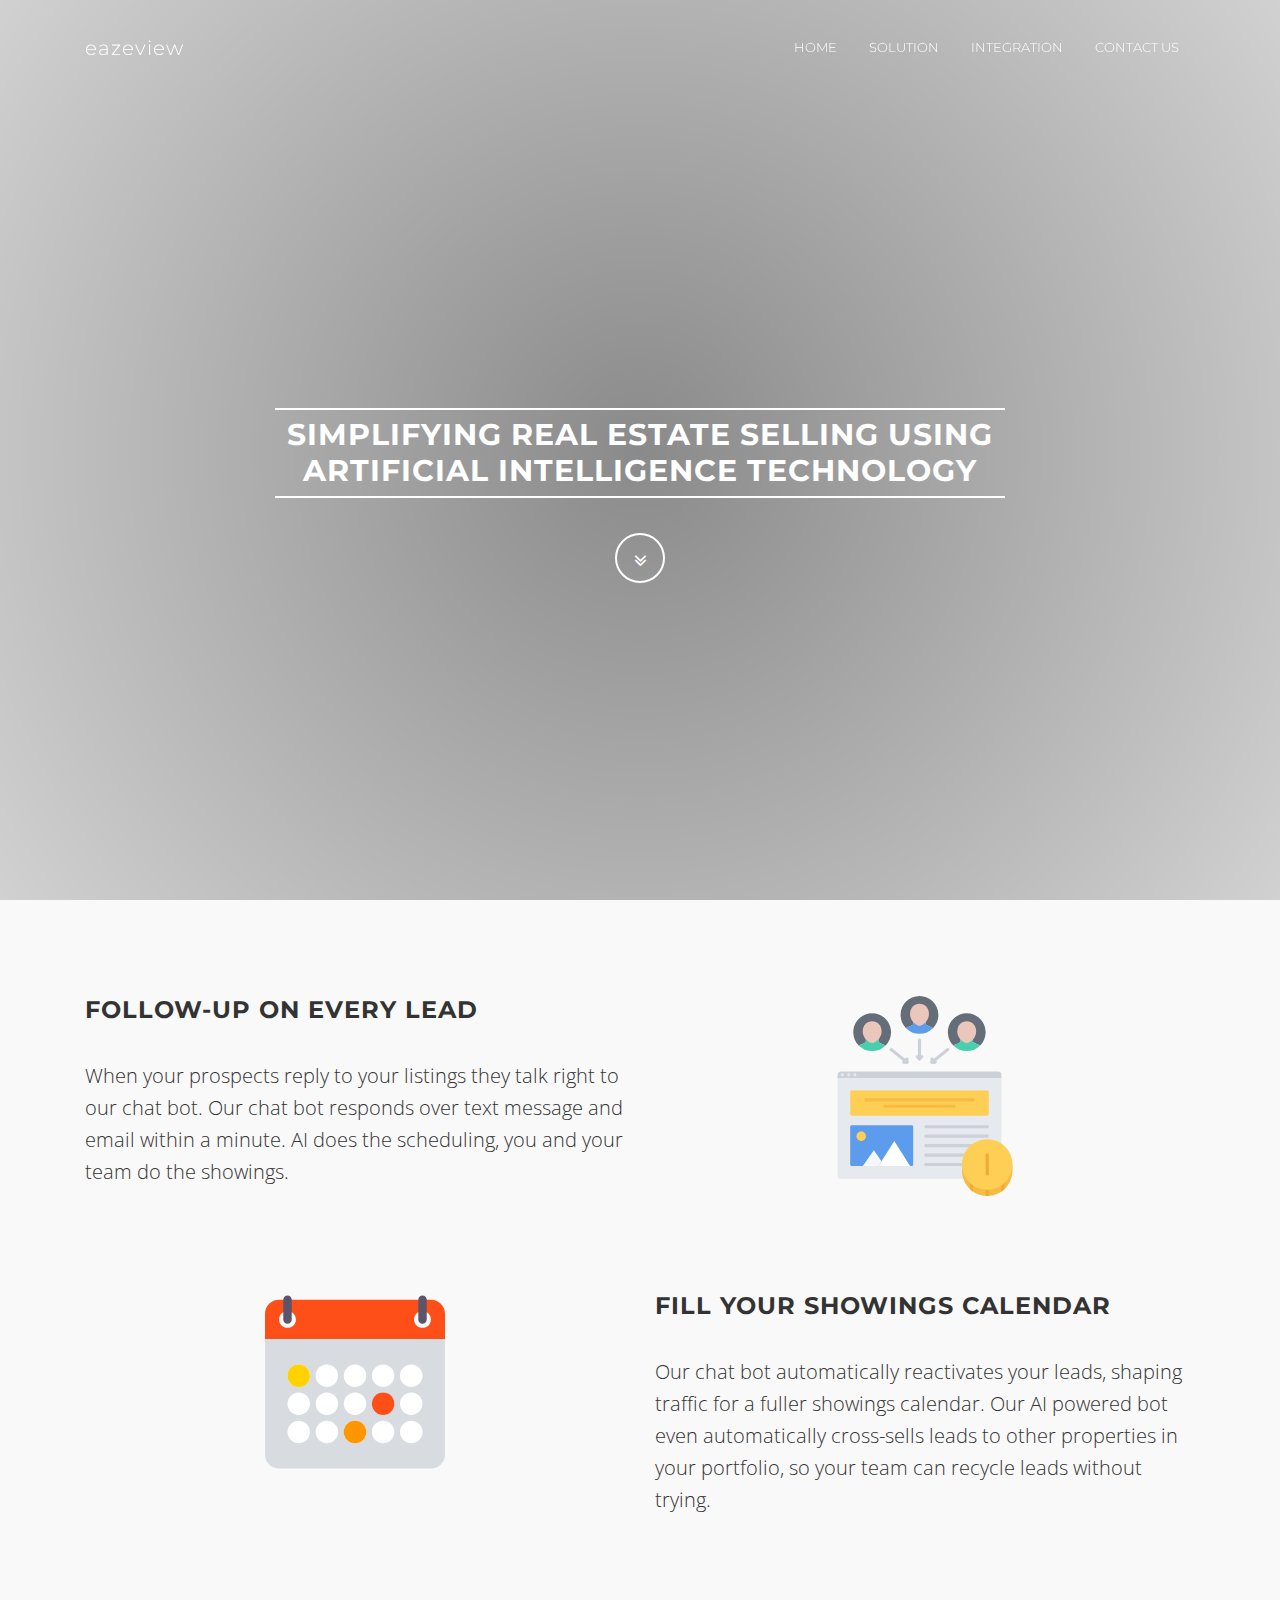
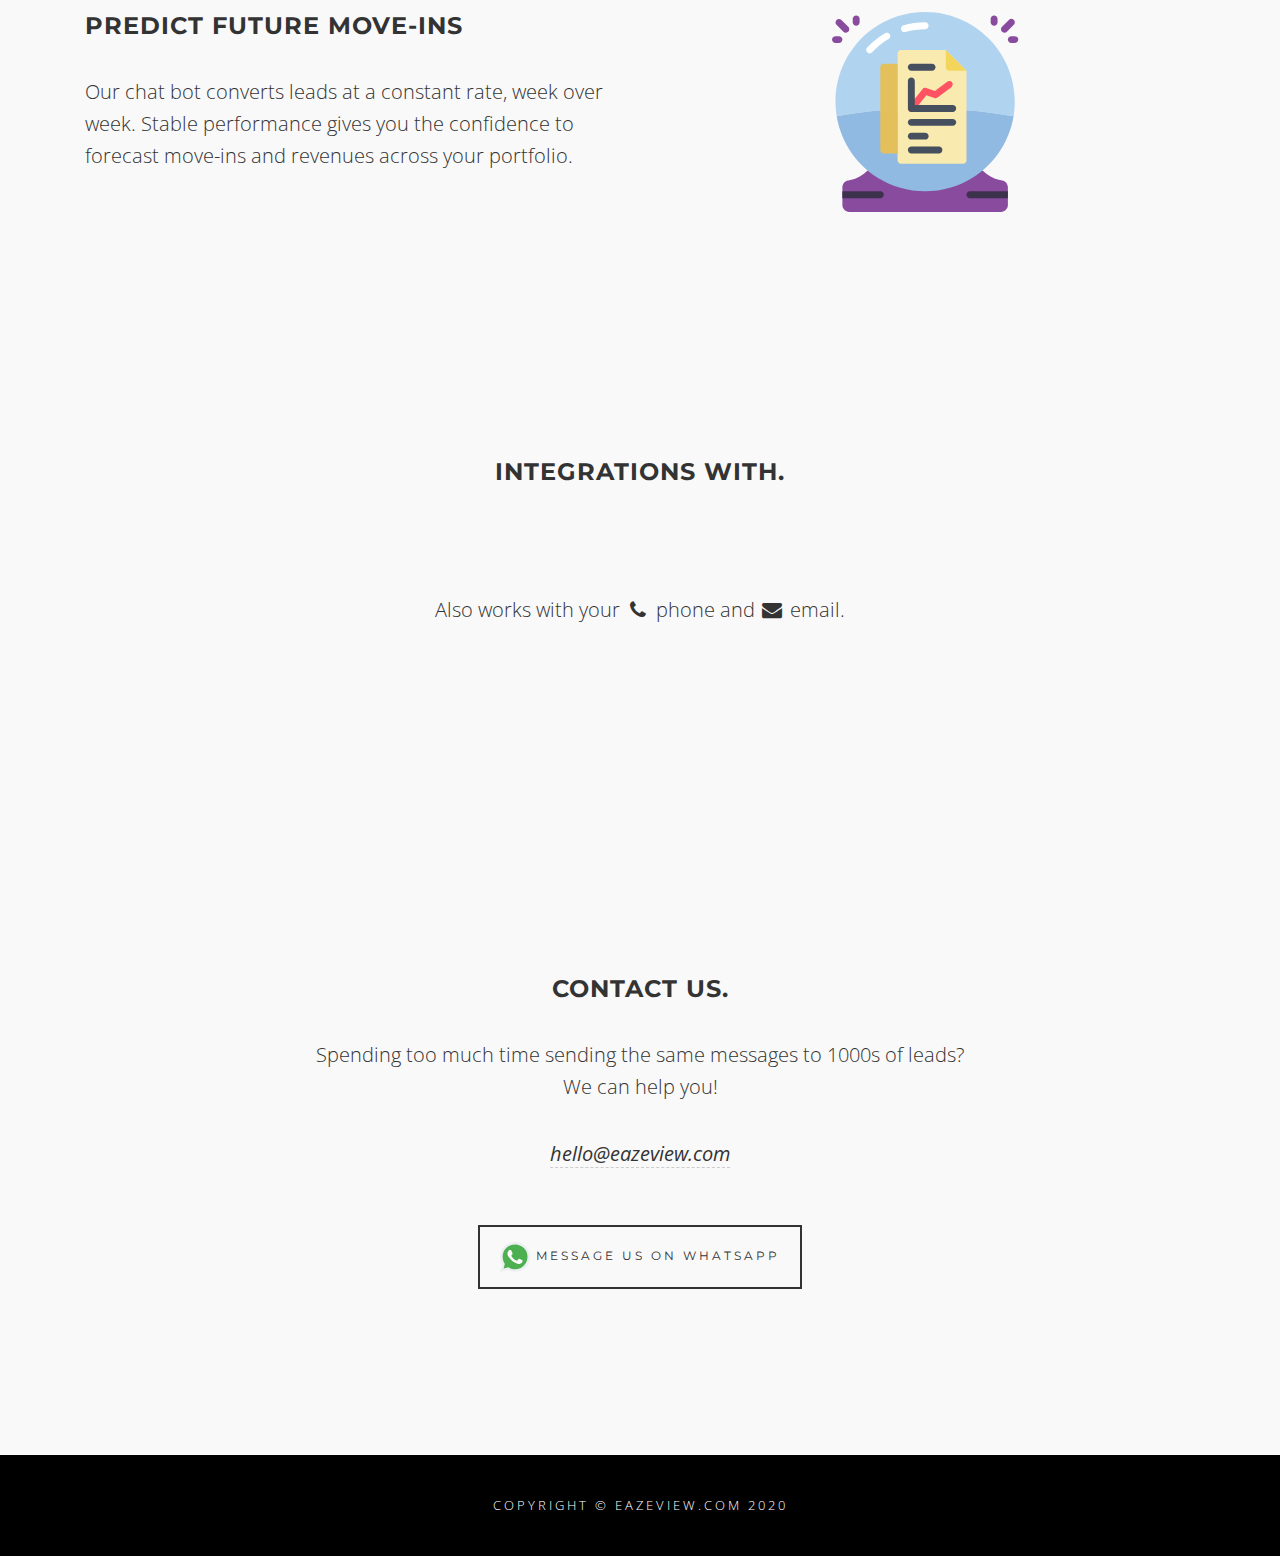
==== commit 86880941: "Changes" ====
--- a/index.html
+++ b/index.html
@@ -43,6 +43,9 @@
 					<li class="nav-item">
 						<a class="nav-link" href="#works-with">Integration</a>
 					</li>
+					<li class="nav-item">
+						<a class="nav-link" href="#contact">Contact Us</a>
+					</li>
                     
                 </ul>              
                 
@@ -79,10 +82,10 @@
 			</p>
 		</div>
 		<div class="col-md-6 my-5 text-center">
-            <img src="assets/img/target.png"  height="200" alt="">
+            <img src="assets/img/lead.svg"  height="200" alt="">
 		</div>
 		<div class="col-md-6 my-5 pull-xs-right text-center">
-            <img src="assets/img/appointment.png"  height="200" alt="">
+            <img src="assets/img/calendar.svg"  height="180" alt="">
 		</div>
 		<div class="col-md-6 my-5">
             <h4 class="d-block">Fill your showings calendar</h4>
@@ -97,7 +100,7 @@
 			</p>
 		</div>
 		<div class="col-md-6 my-5 text-center">
-            <img src="assets/img/graph.png"  height="200" alt="">
+            <img src="assets/img/predictive.svg"  height="200" alt="">
 		</div>
 	</div>
 </div>
@@ -107,7 +110,7 @@
 	<div class="container content-section text-center">
 		<div class="row justify-content-center">		
 			<div class="col-md-12">
-				<h4 class="d-block">Works With</h4>
+				<h4 class="d-block">Integrations With.</h4>
 			</div>
 			<div class="col-md-12">
 				<div class="row">
@@ -119,6 +122,9 @@
 					</div>
 				</div>
 			</div>
+			<div class="col-md-12 my-5">
+				<p>Also works with your <i class="fa fa-phone fa-fw"></i> phone and <i class="fa fa-envelope fa-fw"> </i> email. </p>
+			</div>
 		</div>
 	</div>
 </section>
@@ -159,17 +165,16 @@
 		<div class="col-md-8">
 			<h4> Contact Us.</h4>
 			<p>
-				Spending too much time sending the same messages to 1000s of leads? <br> We will buy you a kopi to tell you more about how we cal help you.
+				Spending too much time sending the same messages to 1000s of leads? <br> We can help you!
 			</p>
 			<p>
                 <i><a href="mailto:hello@eazeview.com" class="highlightlink">hello@eazeview.com</a></i>
 			</p>
-			<!-- <ul class="list-inline banner-social-buttons">
+			<ul class="list-inline banner-social-buttons">
 				<li class="d-inline">
-					<a href="tel:6588929133" class="btn btnghost btn-lg"><i class="fa fa-phone fa-fw"></i> <span class="network-name">Call Us</span></a>
+					<a href="https://wa.me/6583032423" class="btn btnghost btn-lg"><img src="assets/img/whatsapp.svg" width="30" alt=""> <span class="network-name">Message Us On Whatsapp</span></a>
 				</li>
-                
-			</ul> -->
+			</ul>
 		</div>
 	</div>
 </div>
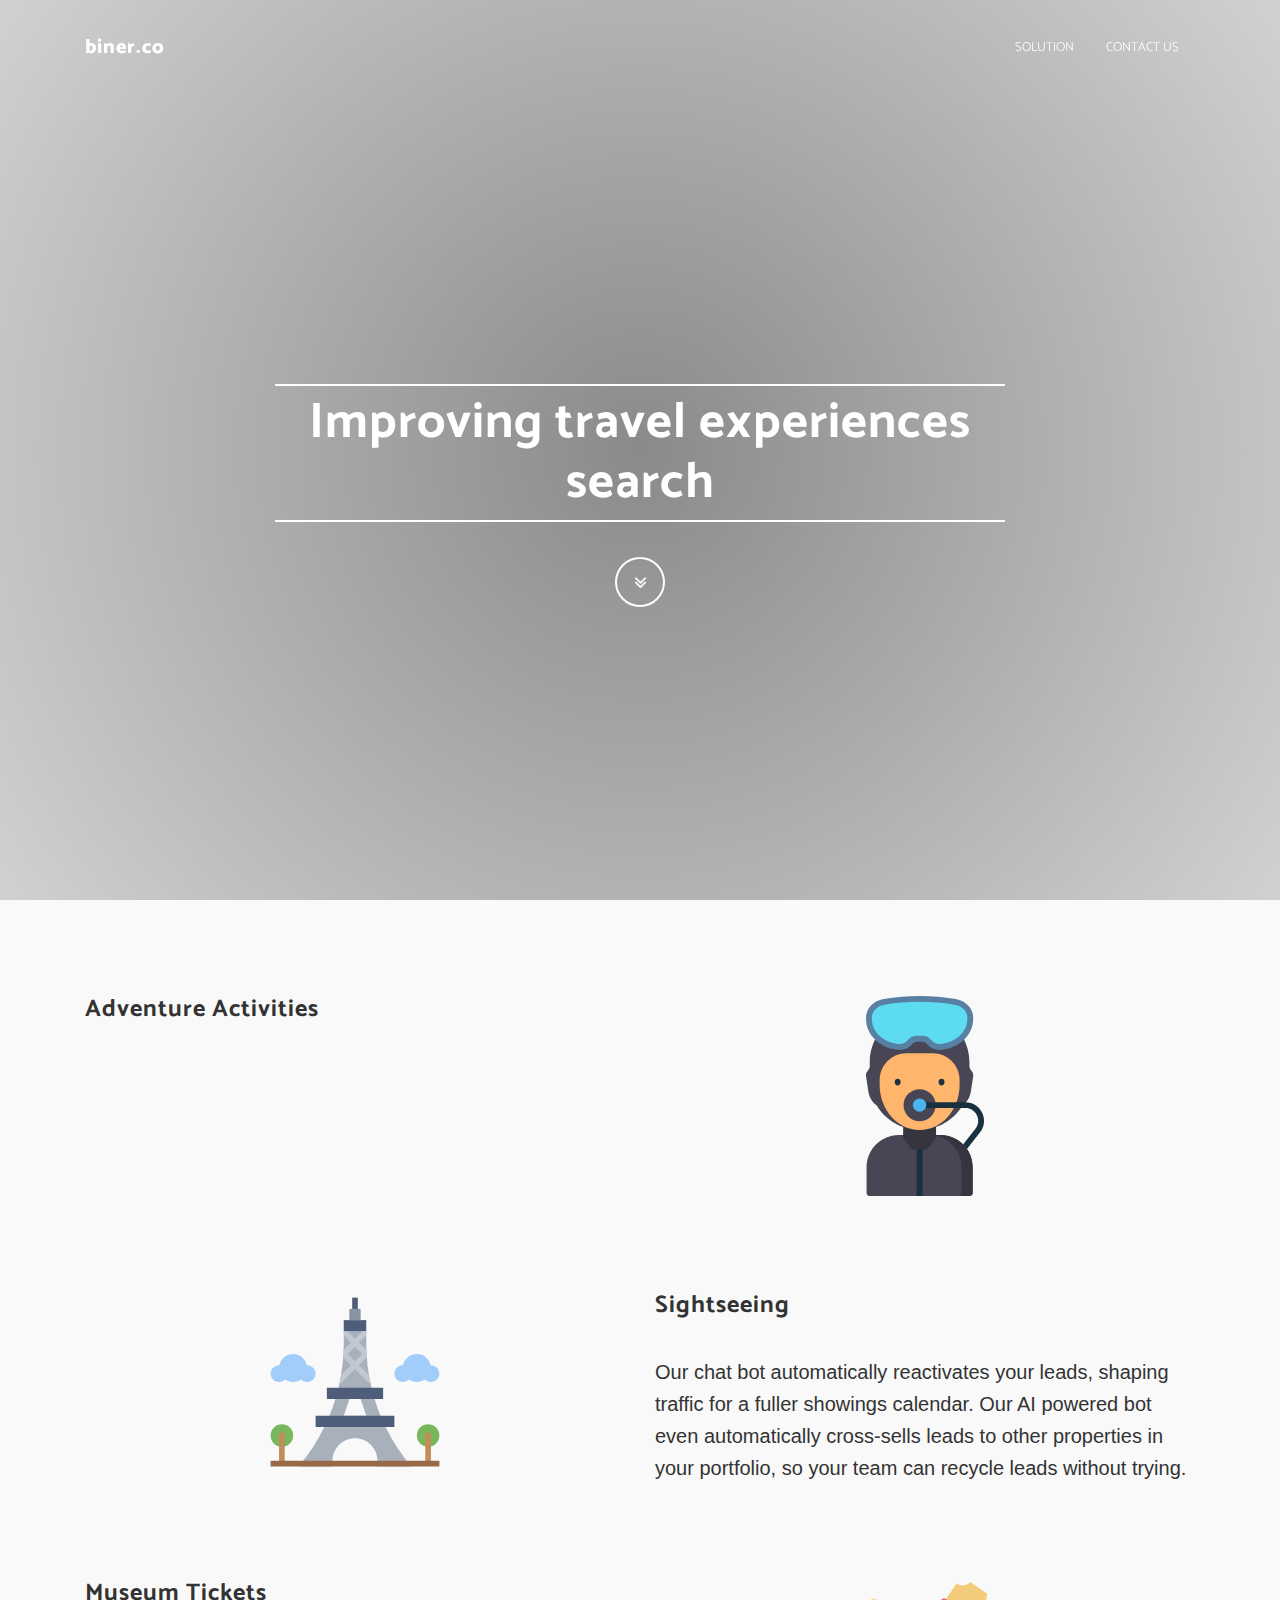
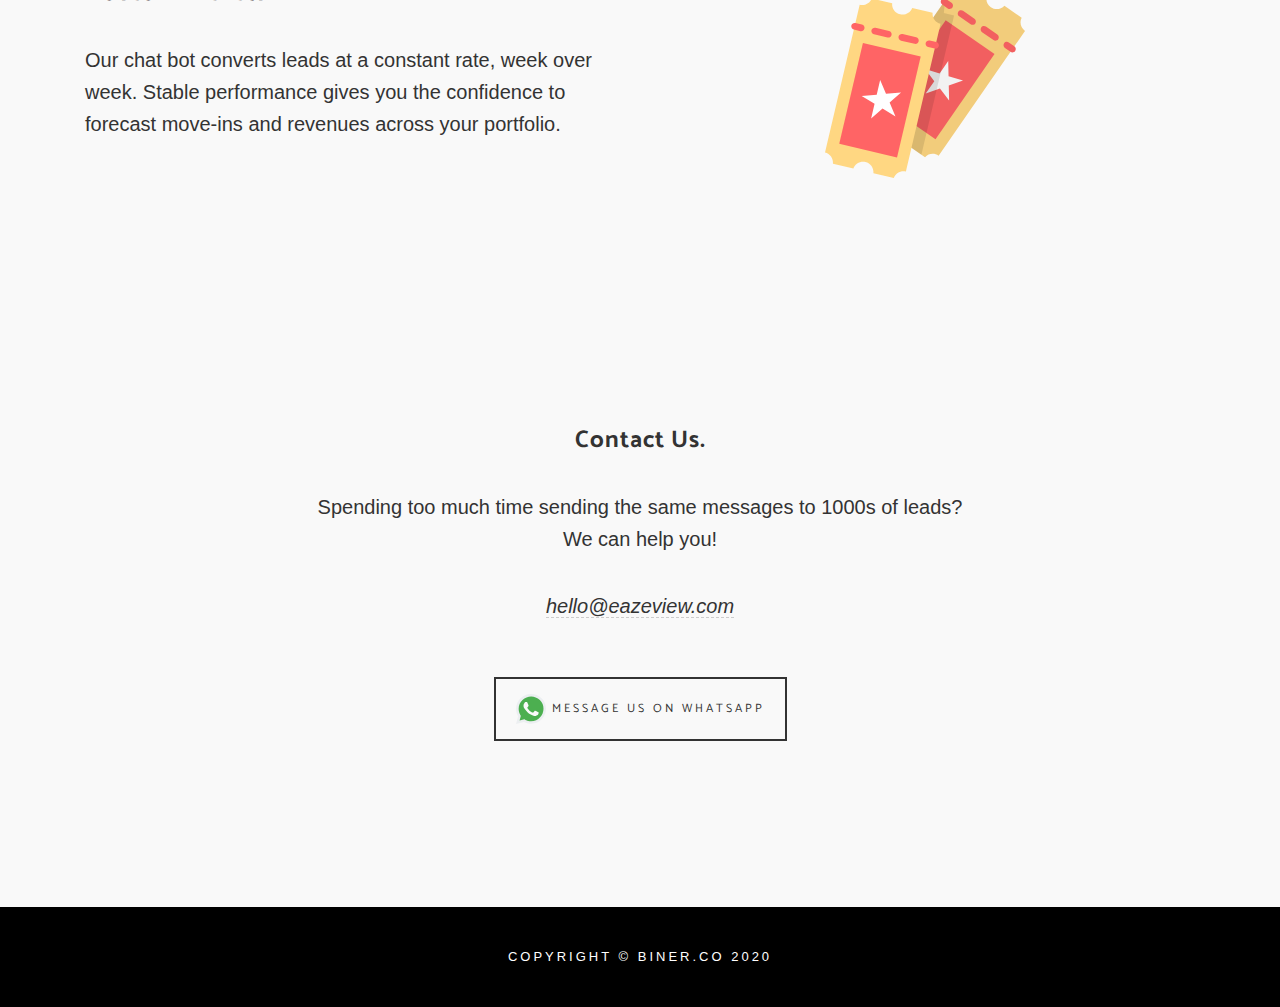
==== commit f14963b8: "Basic Changes" ====
--- a/index.html
+++ b/index.html
@@ -8,14 +8,17 @@
     <meta name="description" content="">
     <meta name="keywords" content="">
     <meta name="author" content="">
-    <title>Real Esate Software</title>
+    <title>Travel Experiences and Attraction</title>
     <link rel="shortcut icon" href="assets/img/favicon.ico">
 
     <!-- build:css -->
-    <link rel="stylesheet" href="assets/css/main.css">
-    <!-- endbuild -->
-    
-    <link href="https://fonts.googleapis.com/css?family=Montserrat:400,400i,700,700i|Open+Sans:300,300i,400,400i,700,700i" rel="stylesheet">
+    <!-- <link rel="stylesheet" href="assets/css/main.css"> -->
+	<!-- endbuild -->
+	
+    <!-- Bootstrap CSS -->
+	<link rel="stylesheet" href="https://maxcdn.bootstrapcdn.com/bootstrap/4.0.0/css/bootstrap.min.css" integrity="sha384-Gn5384xqQ1aoWXA+058RXPxPg6fy4IWvTNh0E263XmFcJlSAwiGgFAW/dAiS6JXm" crossorigin="anonymous">
+
+	<link href="https://fonts.googleapis.com/css?family=Catamaran:400,700&display=swap" rel="stylesheet">
       
     <link href="https://maxcdn.bootstrapcdn.com/font-awesome/4.7.0/css/font-awesome.min.css" rel="stylesheet" integrity="sha384-wvfXpqpZZVQGK6TAh5PVlGOfQNHSoD2xbE+QkPxCAFlNEevoEH3Sl0sibVcOQVnN" crossorigin="anonymous">
       
@@ -27,21 +30,14 @@
       
     <nav class="navbar navbar-expand-md navbar-custom fixed-top">
         <div class="container">
-            <a class="navbar-brand" href="index.html">eazeview</a>
+            <a class="navbar-brand" href="index.html">biner.co</a>
             <button class="navbar-light navbar-toggler" type="button" data-toggle="collapse" data-target="#navbarsDefault" aria-controls="navbarsDefault" aria-expanded="false" aria-label="Toggle navigation">
             <span class="navbar-toggler-icon"></span>
             </button>
             <div class="collapse navbar-collapse" id="navbarsDefault">
-                <ul class="navbar-custom navbar-nav ml-auto">
-                    
-                    <li class="nav-item active">
-                    	<a class="nav-link" href="index.html">Home <span class="sr-only">(current)</span></a>
-                    </li>     
+                <ul class="navbar-custom navbar-nav ml-auto">     
                     <li class="nav-item">
-                   		<a class="nav-link" href="#pageid">Solution</a>
-					</li>
-					<li class="nav-item">
-						<a class="nav-link" href="#works-with">Integration</a>
+    					<a class="nav-link" href="#pageid">Solution</a>
 					</li>
 					<li class="nav-item">
 						<a class="nav-link" href="#contact">Contact Us</a>
@@ -61,7 +57,7 @@
 	<div class="container">
 		<div class="row justify-content-center">
 			<div class="col-md-8">
-				<h1 class="brand-heading">Simplifying Real Estate Selling Using Artificial Intelligence Technology</h1>
+				<h1 class="brand-heading">Improving travel experiences search</h1>
 				<a href="#pageid" class="btn btn-circle page-scroll">
 				<i class="fa fa-angle-double-down animated"></i>
 				</a>
@@ -76,57 +72,33 @@
 <div class="container my-5">
 	<div class="row justify-content-center">		
 		<div class="col-md-6 my-5">
-            <h4 class="d-block">Follow-up on every lead</h4>
+            <h4 class="d-block">Adventure Activities</h4>
 			<p>
-				When your prospects reply to your listings they talk right to our chat bot. Our chat bot responds over text message and email within a minute. AI does the scheduling, you and your team do the showings.
 			</p>
 		</div>
 		<div class="col-md-6 my-5 text-center">
-            <img src="assets/img/lead.svg"  height="200" alt="">
+            <img src="assets/img/006-diver.svg"  height="200" alt="">
 		</div>
 		<div class="col-md-6 my-5 pull-xs-right text-center">
-            <img src="assets/img/calendar.svg"  height="180" alt="">
+            <img src="assets/img/005-eiffel-tower.svg"  height="180" alt="">
 		</div>
 		<div class="col-md-6 my-5">
-            <h4 class="d-block">Fill your showings calendar</h4>
+            <h4 class="d-block">Sightseeing</h4>
 			<p>
 				Our chat bot automatically reactivates your leads, shaping traffic for a fuller showings calendar. Our AI powered bot even automatically cross-sells leads to other properties in your portfolio, so your team can recycle leads without trying.
 			</p>
 		</div>
 		<div class="col-md-6 my-5">
-            <h4 class="d-block">Predict future move-ins</h4>
+            <h4 class="d-block">Museum Tickets</h4>
 			<p>
 				Our chat bot converts leads at a constant rate, week over week. Stable performance gives you the confidence to forecast move-ins and revenues across your portfolio.
 			</p>
 		</div>
 		<div class="col-md-6 my-5 text-center">
-            <img src="assets/img/predictive.svg"  height="200" alt="">
+            <img src="assets/img/007-tickets.svg"  height="200" alt="">
 		</div>
 	</div>
 </div>
-</section>
-<!-- Works With -->
-<section id="works-with">
-	<div class="container content-section text-center">
-		<div class="row justify-content-center">		
-			<div class="col-md-12">
-				<h4 class="d-block">Integrations With.</h4>
-			</div>
-			<div class="col-md-12">
-				<div class="row">
-					<div class="col-md-6">
-						<img src="https://www.99.co/static/img/logo/99-hires.png"  height="100" alt="">
-					</div>
-					<div class="col-md-6">
-						<img src="https://www.asiapropertyawards.com/wp-content/uploads/2018/11/logo-propertyguru.png" height="100" alt="">
-					</div>
-				</div>
-			</div>
-			<div class="col-md-12 my-5">
-				<p>Also works with your <i class="fa fa-phone fa-fw"></i> phone and <i class="fa fa-envelope fa-fw"> </i> email. </p>
-			</div>
-		</div>
-	</div>
 </section>
 <!-- Portfolio -->
 <section id="portfolio">
@@ -158,6 +130,27 @@
 	</ul>
 </div>
 </section>
+<!-- Partners -->
+<section id="partners" hidden>
+	<div class="container content-section text-center">
+		<div class="row justify-content-center">		
+			<div class="col-md-8">
+				<h4>Search for Tours, Attractions and Experiences across the internet </h4>
+				<p>
+					Spending too much time sending the same messages to 1000s of leads? <br> We can help you!
+				</p>
+				<p>
+					<i><a href="mailto:hello@eazeview.com" class="highlightlink">hello@eazeview.com</a></i>
+				</p>
+				<ul class="list-inline banner-social-buttons">
+					<li class="d-inline">
+						<a href="https://wa.me/6583032423" class="btn btnghost btn-lg"><img src="assets/img/whatsapp.svg" width="30" alt=""> <span class="network-name">Message Us On Whatsapp</span></a>
+					</li>
+				</ul>
+			</div>
+		</div>
+	</div>
+</section>
 <!-- Contact -->
 <section id="contact">
 <div class="container content-section text-center">
@@ -184,14 +177,17 @@
 <footer>
 <div class="container text-center">
     <p class="credits">
-        Copyright &copy; Eazeview.com 2020<br/>
+        Copyright &copy; Biner.co 2020<br/>
     </p>
 </div>
 </footer>
 
-<!-- build:js -->
-<script src="assets/js/main.js"></script>
-<!-- endbuild -->
+<!-- Optional JavaScript -->
+    <!-- jQuery first, then Popper.js, then Bootstrap JS -->
+    <script src="https://code.jquery.com/jquery-3.2.1.slim.min.js" integrity="sha384-KJ3o2DKtIkvYIK3UENzmM7KCkRr/rE9/Qpg6aAZGJwFDMVNA/GpGFF93hXpG5KkN" crossorigin="anonymous"></script>
+    <script src="https://cdnjs.cloudflare.com/ajax/libs/popper.js/1.12.9/umd/popper.min.js" integrity="sha384-ApNbgh9B+Y1QKtv3Rn7W3mgPxhU9K/ScQsAP7hUibX39j7fakFPskvXusvfa0b4Q" crossorigin="anonymous"></script>
+    <script src="https://maxcdn.bootstrapcdn.com/bootstrap/4.0.0/js/bootstrap.min.js" integrity="sha384-JZR6Spejh4U02d8jOt6vLEHfe/JQGiRRSQQxSfFWpi1MquVdAyjUar5+76PVCmYl" crossorigin="anonymous"></script>
+  
 
 <script src="assets/js/theme.js"></script>
 
--- a/assets/css/theme.css
+++ b/assets/css/theme.css
@@ -16,8 +16,7 @@
 }
 h1,h2,h3,h4,h5,h6 {
 	margin:0 0 35px;
-	text-transform:uppercase;
-	font-family:Montserrat,"Helvetica Neue",Helvetica,Arial,sans-serif;
+	font-family:Catamaran,"Helvetica Neue",Helvetica,Arial,sans-serif;
 	font-weight:700;
 	letter-spacing:1px;
 }
@@ -61,8 +60,9 @@
 	margin-bottom:0;
 	border-bottom:1px solid rgba(255,255,255,.3);
 	text-transform:uppercase;
-	font-family:Montserrat,"Helvetica Neue",Helvetica,Arial,sans-serif;
+	font-family:Catamaran,"Helvetica Neue",Helvetica,Arial,sans-serif;
 	font-size:13px;
+	font-weight: 800;
 }
 .navbar-custom .dropdown-item {
 	font-size:13px;
@@ -147,7 +147,7 @@
 	padding:100px 0 100px 0;
 	text-align:center;
 	color:#fff;
-	background-image:radial-gradient(circle at 50% 50%,rgba(0,0,0,0.46),rgba(0,0,0,0.18)),url('https://images.unsplash.com/photo-1512113899577-0fedd3870bae?ixlib=rb-1.2.1&ixid=eyJhcHBfaWQiOjEyMDd9&auto=format&fit=crop&w=2089&q=80');
+	background-image:radial-gradient(circle at 50% 50%,rgba(0,0,0,0.46),rgba(0,0,0,0.18)),url('https://images.unsplash.com/photo-1523341139367-9de570b874ed?ixlib=rb-1.2.1&ixid=eyJhcHBfaWQiOjEyMDd9&auto=format&fit=crop&w=1950&q=80');
 	-webkit-background-size:cover;
 	-moz-background-size:cover;
 	background-size:cover;
@@ -169,7 +169,7 @@
 			padding:0;
 	}
 	.intro .intro-body .brand-heading {
-			font-size:30px;
+			font-size:50px;
 			margin-top:90px;
 			margin-bottom:20px;
 			border-top:2px solid #fff;
@@ -261,7 +261,7 @@
 .btn {
 	border-radius:0;
 	text-transform:uppercase;
-	font-family:Montserrat,"Helvetica Neue",Helvetica,Arial,sans-serif;
+	font-family:Catamaran,"Helvetica Neue",Helvetica,Arial,sans-serif;
 	font-weight:400;
 	-webkit-transition:all .3s ease-in-out;
 	-moz-transition:all .3s ease-in-out;
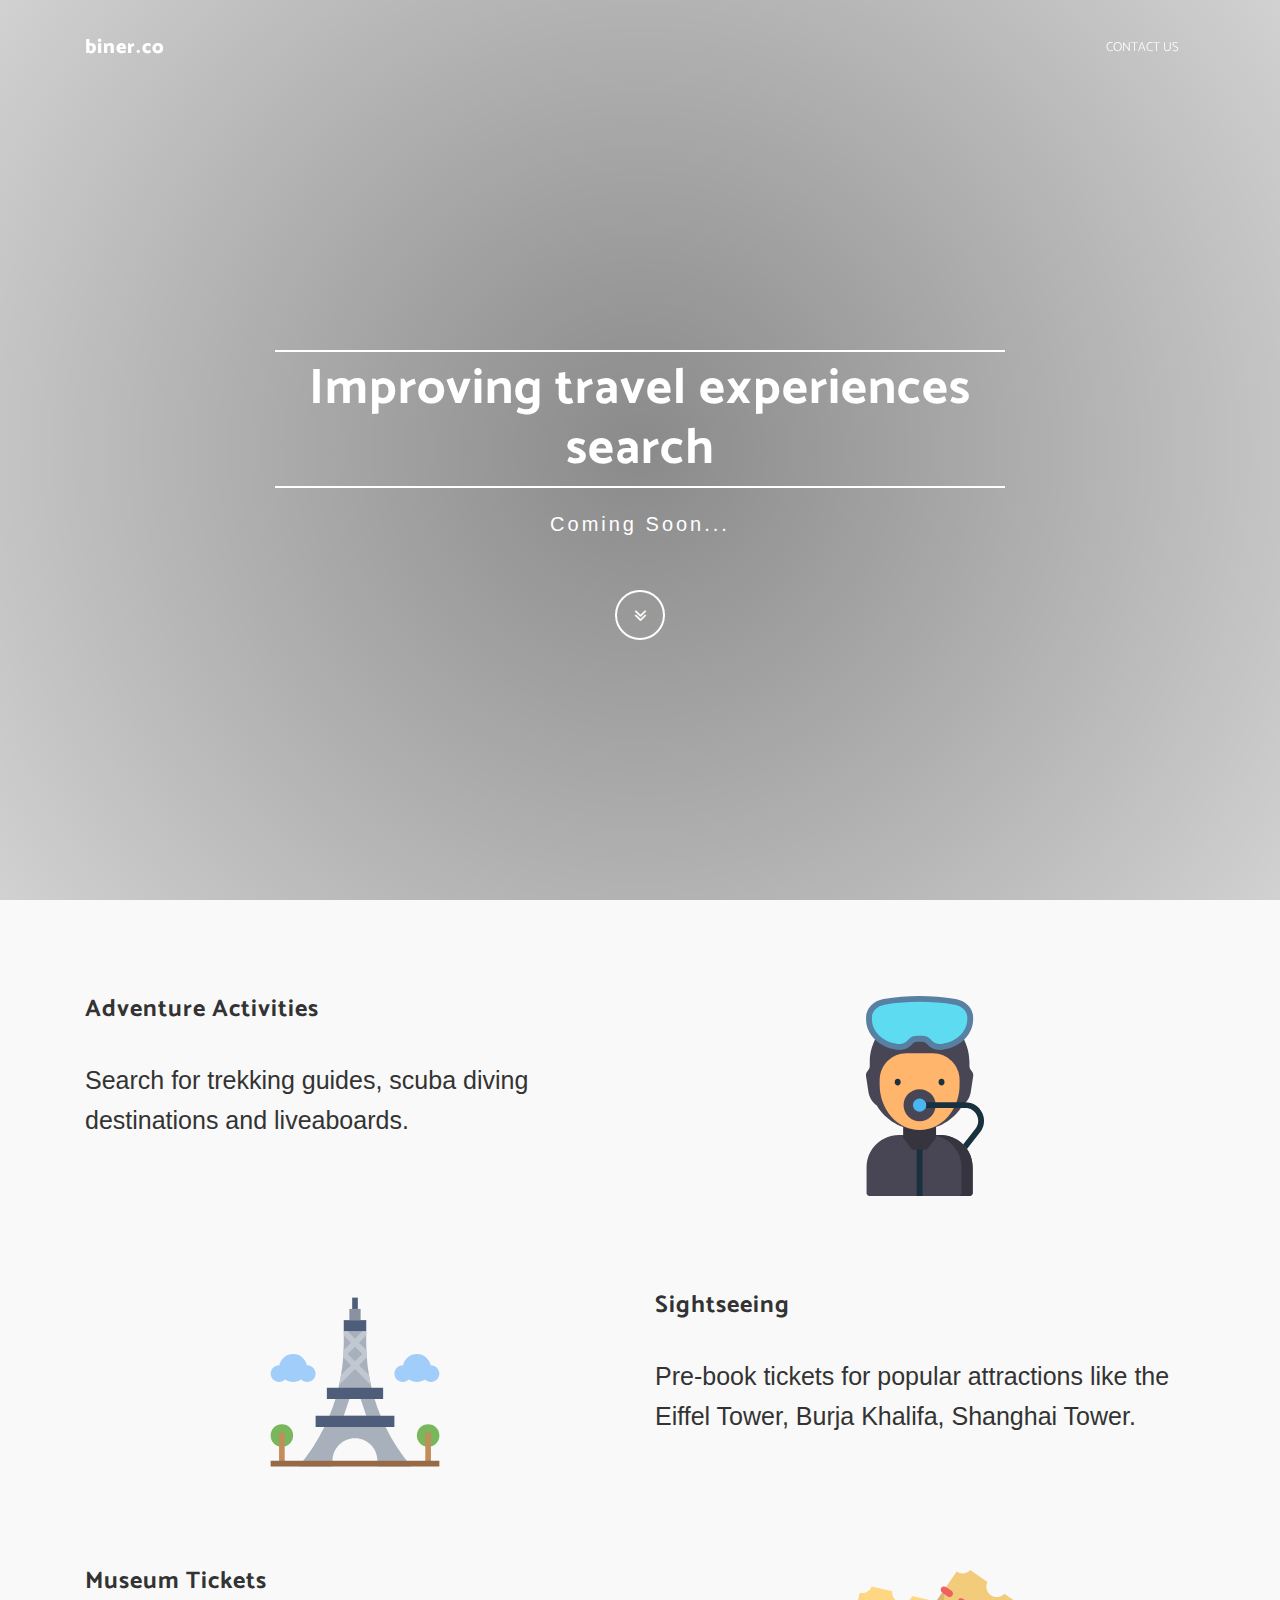
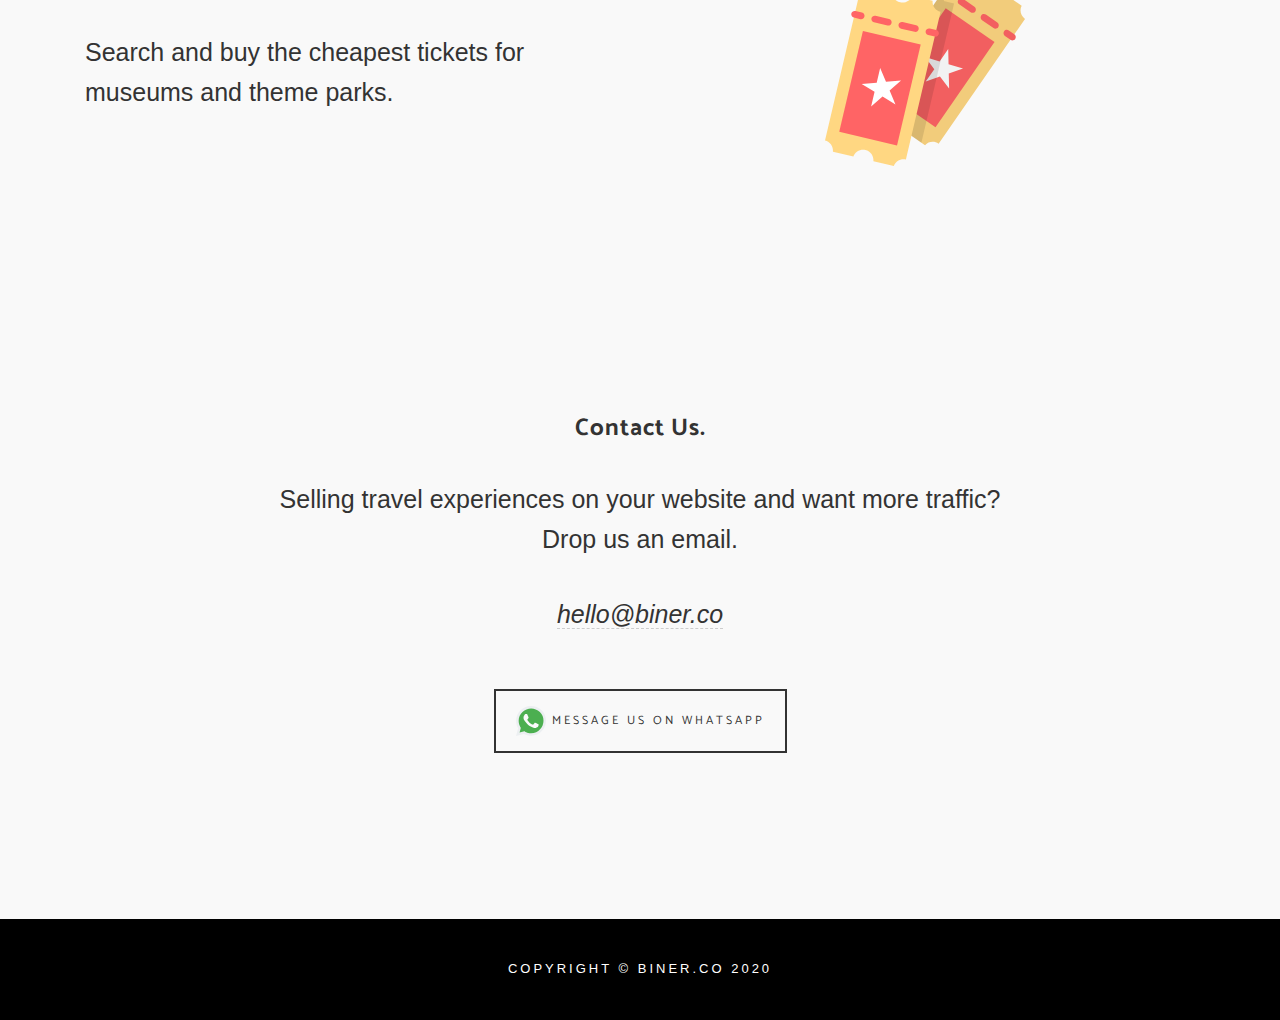
==== commit f66e5126: "Landing page created" ====
--- a/index.html
+++ b/index.html
@@ -36,9 +36,6 @@
             </button>
             <div class="collapse navbar-collapse" id="navbarsDefault">
                 <ul class="navbar-custom navbar-nav ml-auto">     
-                    <li class="nav-item">
-    					<a class="nav-link" href="#pageid">Solution</a>
-					</li>
 					<li class="nav-item">
 						<a class="nav-link" href="#contact">Contact Us</a>
 					</li>
@@ -58,6 +55,9 @@
 		<div class="row justify-content-center">
 			<div class="col-md-8">
 				<h1 class="brand-heading">Improving travel experiences search</h1>
+				<p class="intro-text">
+					Coming Soon...
+				</p>
 				<a href="#pageid" class="btn btn-circle page-scroll">
 				<i class="fa fa-angle-double-down animated"></i>
 				</a>
@@ -74,6 +74,7 @@
 		<div class="col-md-6 my-5">
             <h4 class="d-block">Adventure Activities</h4>
 			<p>
+				Search for trekking guides, scuba diving destinations and liveaboards.
 			</p>
 		</div>
 		<div class="col-md-6 my-5 text-center">
@@ -85,13 +86,13 @@
 		<div class="col-md-6 my-5">
             <h4 class="d-block">Sightseeing</h4>
 			<p>
-				Our chat bot automatically reactivates your leads, shaping traffic for a fuller showings calendar. Our AI powered bot even automatically cross-sells leads to other properties in your portfolio, so your team can recycle leads without trying.
+				Pre-book tickets for popular attractions like the Eiffel Tower, Burja Khalifa, Shanghai Tower.
 			</p>
 		</div>
 		<div class="col-md-6 my-5">
             <h4 class="d-block">Museum Tickets</h4>
 			<p>
-				Our chat bot converts leads at a constant rate, week over week. Stable performance gives you the confidence to forecast move-ins and revenues across your portfolio.
+				Search and buy the cheapest tickets for museums and theme parks.
 			</p>
 		</div>
 		<div class="col-md-6 my-5 text-center">
@@ -105,26 +106,26 @@
 <div class="gallery">
 	<ul class="row">
 		<li class="col-md-3">
-		<a href="portfolio-item.html">
-		<img src="https://images.unsplash.com/photo-1496902526517-c0f2cb8fdb6a?ixlib=rb-1.2.1&auto=format&fit=crop&w=2100&q=80" alt="">
+		<a href="#">
+			<img src="https://images.unsplash.com/photo-1536607961765-592e80bcc19e?ixlib=rb-1.2.1&ixid=eyJhcHBfaWQiOjEyMDd9&auto=format&fit=crop&w=1950&q=80" alt="">
 		</a>
 		</li>
 		
 		<li class="col-md-3">
-			<a href="portfolio-item.html">
-			<img src="https://images.unsplash.com/photo-1527465094057-db061fdbfaf7?ixlib=rb-1.2.1&auto=format&fit=crop&w=900&q=60" alt="">
+			<a href="#">
+				<img src="https://images.unsplash.com/photo-1544371999-561c0084ebbb?ixlib=rb-1.2.1&ixid=eyJhcHBfaWQiOjEyMDd9&auto=format&fit=crop&w=1970&q=80" alt="">
 			</a>
 		</li>
 
 		<li class="col-md-3">
-		<a href="portfolio-item.html">
-			<img src="https://images.unsplash.com/photo-1560518883-ce09059eeffa?ixlib=rb-1.2.1&ixid=eyJhcHBfaWQiOjEyMDd9&auto=format&fit=crop&w=1866&q=80" alt="">
+		<a href="#">
+			<img src="https://images.unsplash.com/photo-1578318099746-8701bb066ceb?ixlib=rb-1.2.1&ixid=eyJhcHBfaWQiOjEyMDd9&auto=format&fit=crop&w=1967&q=80" alt="">
 		</a>
 		</li>
 		
 		<li class="col-md-3">
-		<a href="portfolio-item.html">
-		<img src="https://images.unsplash.com/photo-1490952369159-78668023258c?ixlib=rb-1.2.1&ixid=eyJhcHBfaWQiOjEyMDd9&auto=format&fit=crop&w=934&q=80" alt="">
+		<a href="#">
+			<img src="https://images.unsplash.com/photo-1501412804587-2a024e482830?ixlib=rb-1.2.1&ixid=eyJhcHBfaWQiOjEyMDd9&auto=format&fit=crop&w=1950&q=80" alt="">
 		</a>
 		</li>
 	</ul>
@@ -158,10 +159,10 @@
 		<div class="col-md-8">
 			<h4> Contact Us.</h4>
 			<p>
-				Spending too much time sending the same messages to 1000s of leads? <br> We can help you!
+				Selling travel experiences on your website and want more traffic? Drop us an email.
 			</p>
 			<p>
-                <i><a href="mailto:hello@eazeview.com" class="highlightlink">hello@eazeview.com</a></i>
+                <i><a href="mailto:hello@eazeview.com" class="highlightlink">hello@biner.co</a></i>
 			</p>
 			<ul class="list-inline banner-social-buttons">
 				<li class="d-inline">
--- a/assets/css/theme.css
+++ b/assets/css/theme.css
@@ -31,7 +31,7 @@
 @media(min-width:768px) {
 	p {
 			margin:0 0 35px;
-			font-size:20px;
+			font-size:25px;
 			line-height:1.6;
 	}
 }
@@ -95,7 +95,7 @@
 }
 .nav-link:hover {
 	outline:0;
-	color:#1ba39c;
+	color:black;
 	background-color:transparent;
 }
 .nav-link:focus,.nav-link:active {
@@ -106,10 +106,10 @@
 	outline:0;
 }
 .nav-link.active {
-	color:#1ba39c;
+	color:black;
 }
 .nav-link.active:hover {
-	color:#1ba39c;
+	color:black;
 }
 @media(min-width:768px) {
 	.navbar-custom {
